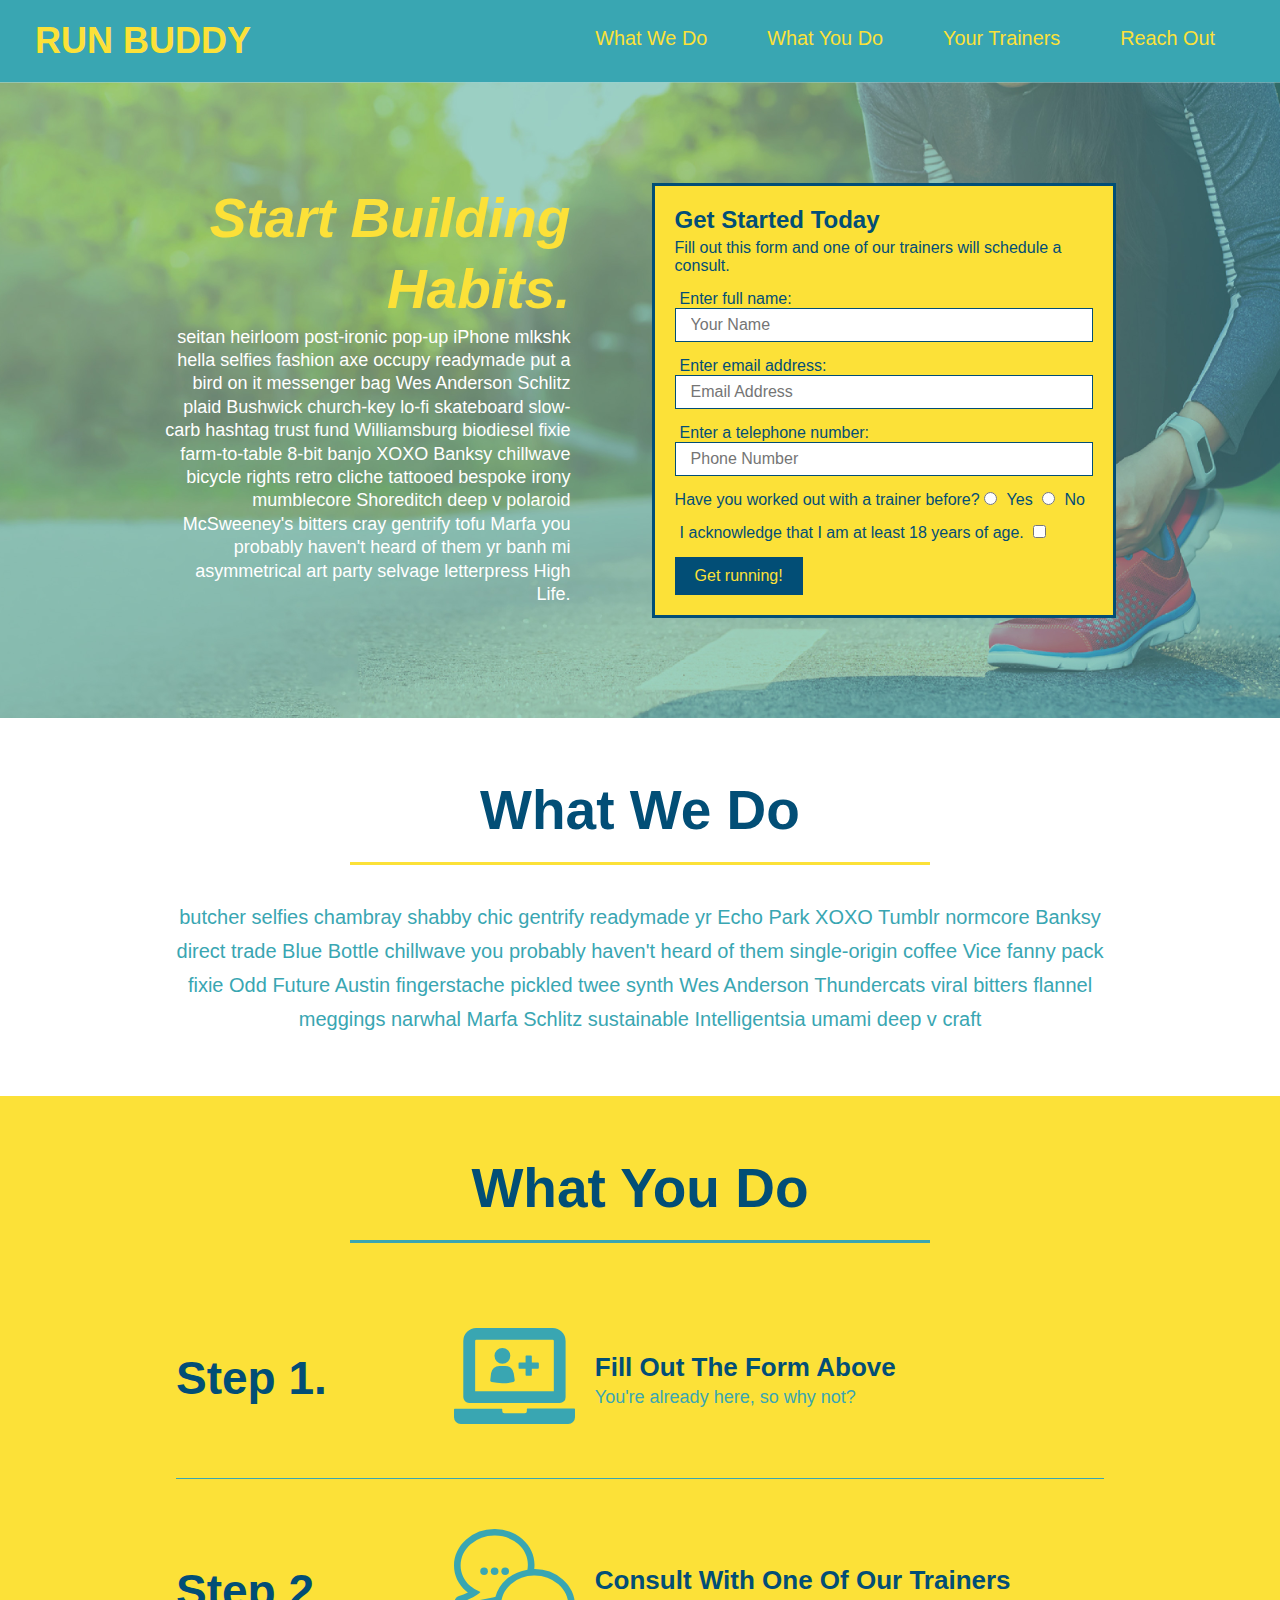
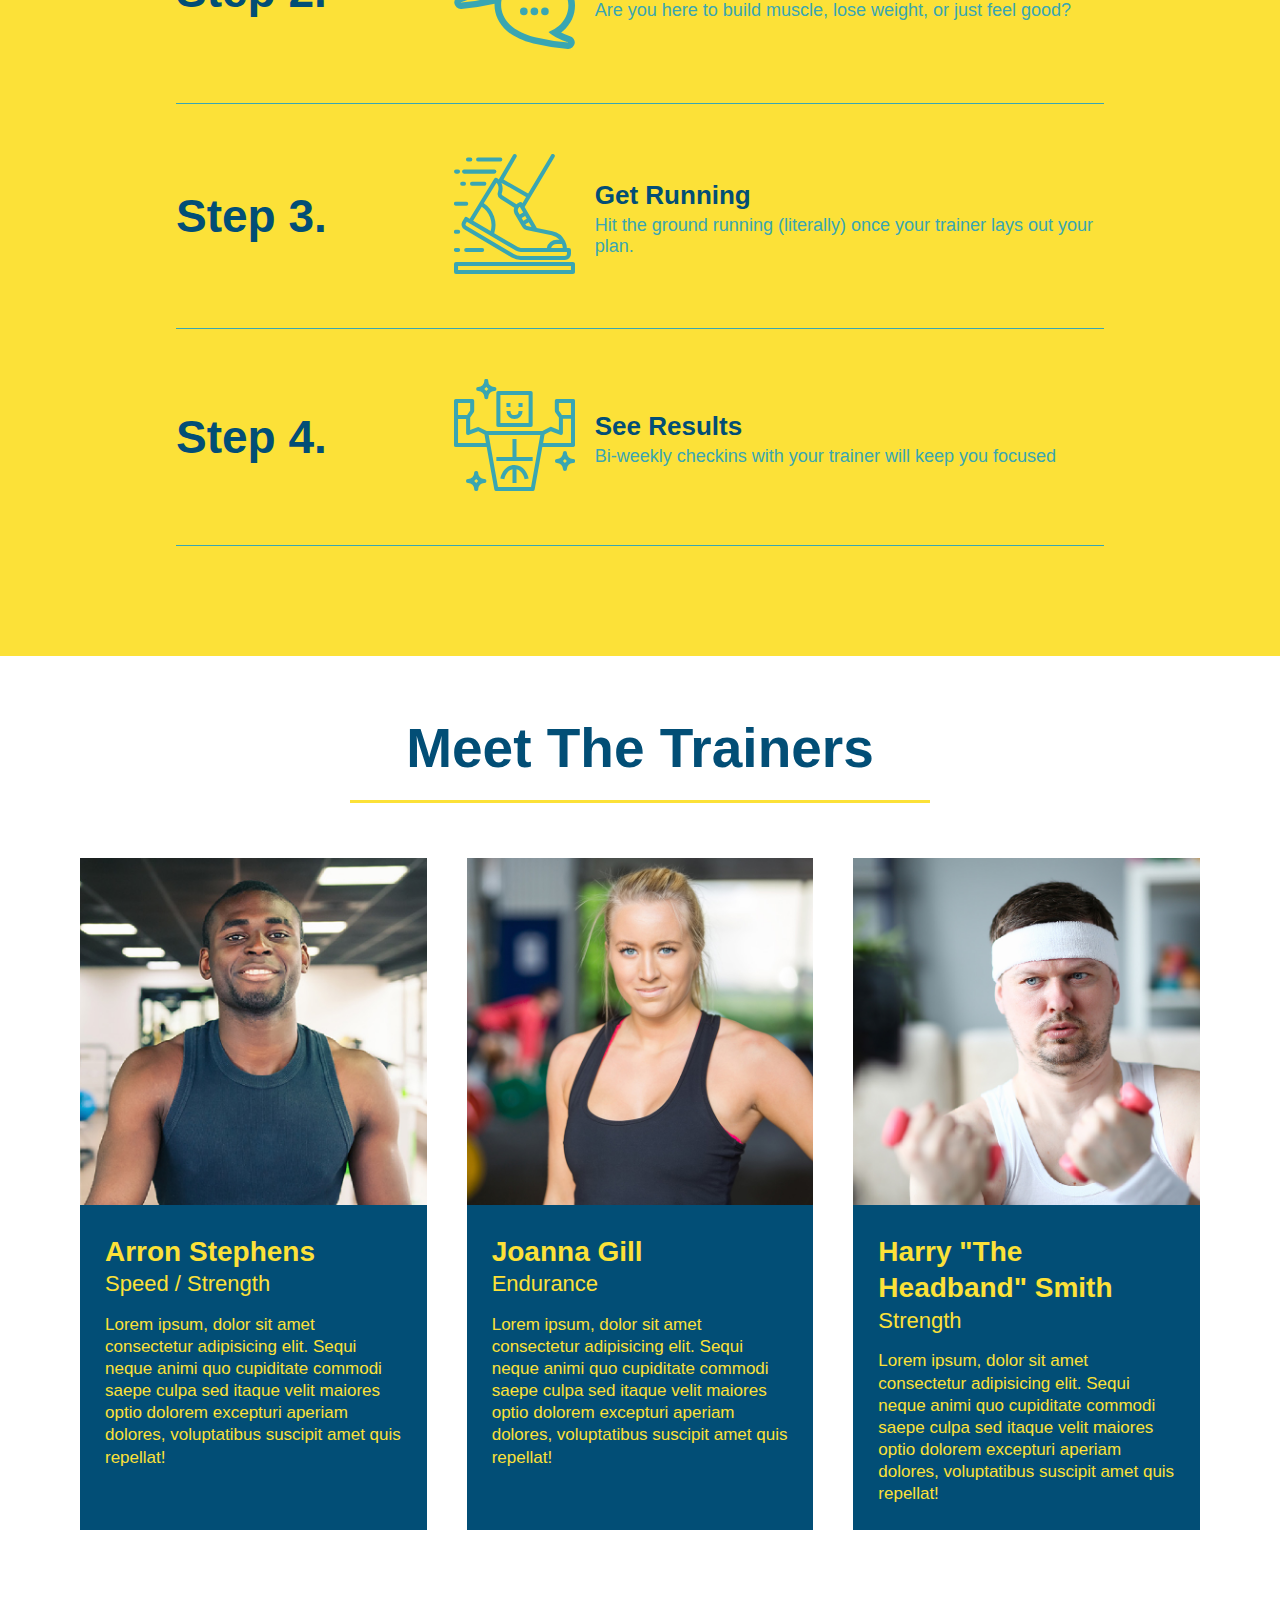
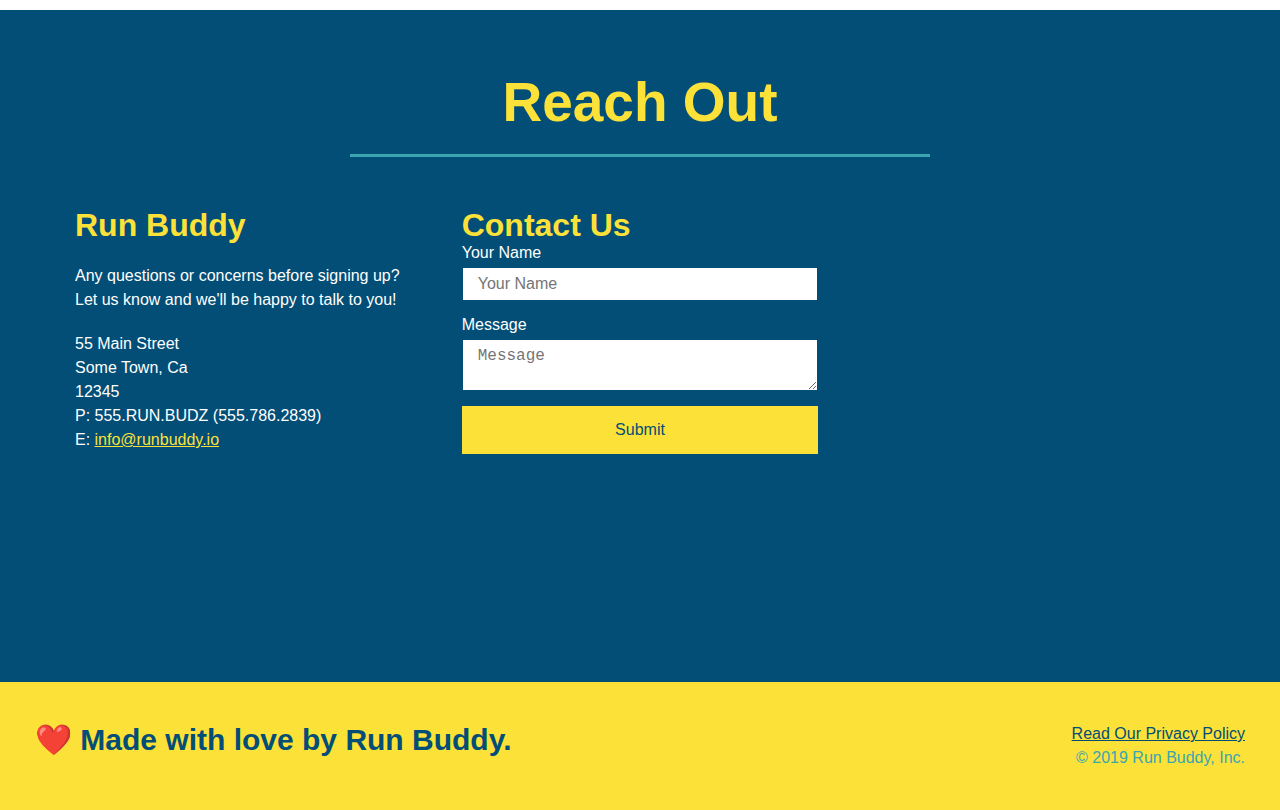
==== index.html @ d1196a56 "module 2 lesson 2 completed" ====
<!DOCTYPE html>
<html lang="en">
  <head>
    <meta charset="UTF-8" />
    <link rel="stylesheet" href="./assets/css/style.css">
    <title>Run Buddy</title>
  </head>
  <body>
    <!-- navigation tags - block level element -->
    <header>
      <h1>
        <a href="/">RUN BUDDY</a>
      </h1>
      <nav>
        <ul>
          <li>
            <a href="#what-we-do">What We Do</a>
          </li>
          <li>
            <a href="#what-you-do">What You Do</a>
          </li>
          <li>
            <a href="#your-trainers">Your Trainers</a>
          </li>
          <li>
            <a href="#reach-out">Reach Out</a>
          </li>
          
        </ul>
      </nav>
    </header>
    <!-- end navigation -->

    <!-- hero/jumbotron -->
    <section class="hero">
      <div class="hero-cta">
        <h2>Start Building Habits.</h2>
        <p>
          seitan heirloom post-ironic pop-up iPhone mlkshk hella selfies fashion axe occupy readymade put a bird on it
          messenger bag Wes Anderson Schlitz plaid Bushwick church-key lo-fi skateboard slow-carb hashtag trust fund
          Williamsburg biodiesel fixie farm-to-table 8-bit banjo XOXO Banksy chillwave bicycle rights retro cliche
          tattooed bespoke irony mumblecore Shoreditch deep v polaroid McSweeney's bitters cray gentrify tofu Marfa you
          probably haven't heard of them yr banh mi asymmetrical art party selvage letterpress High Life.
        </p>
      </div>

      <div class="hero-form">
        <h3>Get Started Today</h3>
        <p>Fill out this form and one of our trainers will schedule a consult.</p>
        <form>
          <label for="name">Enter full name:</label>
          <input type="text" placeholder="Your Name" id="name" name="name" class="form-input" />
          <label for="email">Enter email address:</label>
          <input type="email" placeholder="Email Address" id="email" name="email" class="form-input" />
          <label for="phone">Enter a telephone number:</label>
          <input type="tel" placeholder="Phone Number" name="phone" id="phone" class="form-input" />
          <p>
            Have you worked out with a trainer before? 
            <input type="radio" name="trainer-confirm" id="trainer-yes" />
            <label for="trainer-yes">Yes</label>
            <input type="radio" name="trainer-confirm" id="trainer-no"/>
            <label for="trainer-no">No</label>
          </p>
          <p>
            <label for="checkbox">
              I acknowledge that I am at least 18 years of age.
            </label>
            <input type="checkbox" name="checkpoint1" id="checkbox" />
          </p>
          <button type="submit">
            Get running!
          </button>
        </form>
      </div>
    </section>
    <!-- end header -->

    <!-- "what we do" start - <section> -->
    <section id="what-we-do" class="intro">
      <div class="flex-row">
        <h2 class="section-title primary-border">
          What We Do
        </h2>
      </div>
      <div class="flex-row">
        <p>
          butcher selfies chambray shabby chic gentrify readymade yr Echo Park XOXO Tumblr normcore Banksy direct trade  Blue Bottle chillwave you probably haven't heard of them single-origin coffee Vice fanny pack fixie Odd Future Austin fingerstache pickled twee synth Wes Anderson Thundercats viral bitters flannel meggings narwhal Marfa Schlitz sustainable Intelligentsia umami deep v craft
        </p>
      </div>
    </section>
    <!-- end "what we do" -->

    <!-- "what you do" start -->
    <section id="what-you-do" class="steps">
      <div class="flex-row">
        <h2 class="section-title secondary-border">
          What You Do
        </h2> 
      </div>
      <div class="step">
        <h3>Step 1.</h3>
        <div class="step-info">
          <div class="step-img">
            <img src="./assets/images/step-1.svg" alt="" />
          </div>
          <div class="step-text">
            <h4>Fill Out The Form Above</h4>
            <p>You're already here, so why not?</p>
          </div>
        </div>
      </div>
      <div class="step">
        <h3>Step 2.</h3>
        <div class="step-info">
          <div class="step-img">
            <img src="./assets/images/step-2.svg" alt="" />
          </div>
          <div class="step-text">
            <h4>Consult With One Of Our Trainers</h4>
            <p>Are you here to build muscle, lose weight, or just feel good?</p>
          </div>
        </div>
      </div>
      <div class="step">
        <h3>Step 3.</h3>
        <div class="step-info">
          <div class="step-img">
            <img src="./assets/images/step-3.svg" alt="" />
          </div>
          <div class="step-text">
            <h4>Get Running</h4>
            <p>Hit the ground running (literally) once your trainer lays out your plan.</p>
          </div>
        </div>
      </div>
      <div class="step">
        <h3>Step 4.</h3>
        <div class="step-info">
          <div class="step-img">
            <img src="./assets/images/step-4.svg" alt="" />
          </div>
          <div class="step-text">
            <h4>See Results</h4>
            <p>Bi-weekly checkins with your trainer will keep you focused</p>
          </div>
        </div>
      </div>
    </section>
    <!-- "what you do" end -->

    <!-- "meet the trainers" start -->
    <section id="your-trainers">
      <div class="flex-row">
        <h2 class="section-title primary-border">
          Meet The Trainers
        </h2>
      </div>

      <div class="trainers">
        <article class="trainer">
          <img src="./assets/images/trainer-1.jpg" alt="Arron Stephens in his workout clothes, ready to pump iron" />
          <div class="trainer-bio">
            <h3 class="trainer-name">Arron Stephens</h3>
            <h4 class="trainer-role">Speed / Strength</h4>
            <p>Lorem ipsum, dolor sit amet consectetur adipisicing elit. Sequi neque animi quo cupiditate commodi saepe culpa sed itaque velit maiores optio dolorem excepturi aperiam dolores, voluptatibus suscipit amet quis repellat!</p>
          </div>
        </article>

        <article class="trainer">
          <img src="./assets/images/trainer-2.jpg" alt="Joanna Gill cooling off after a work out" />
          <div class="trainer-bio">
            <h3 class="trainer-name">Joanna Gill</h3>
            <h4 class="trainer-role">Endurance</h4>
            <p>Lorem ipsum, dolor sit amet consectetur adipisicing elit. Sequi neque animi quo cupiditate commodi saepe culpa sed itaque velit maiores optio dolorem excepturi aperiam dolores, voluptatibus suscipit amet quis repellat!</p>
            </div>
          </article>

        <article class="trainer">
          <img src="./assets/images/trainer-3.jpg" alt="Harry Smith wearing a headband and lifting comically small pink weights" />
          <div class="trainer-bio">
            <h3 class="trainer-name">Harry "The Headband" Smith</h3>
            <h4 class="trainer-role">Strength</h4>
            <p>Lorem ipsum, dolor sit amet consectetur adipisicing elit. Sequi neque animi quo cupiditate commodi saepe culpa sed itaque velit maiores optio dolorem excepturi aperiam dolores, voluptatibus suscipit amet quis repellat!</p>
          </div>
        </article>
      </div>
    </section>
    <!-- "meet the trainers" end -->

    <!-- "reach out" start -->
    <section id="reach-out" class="contact">
      <div class="flex-row">
        <h2 class="section-title secondary-border">
          Reach Out
        </h2>
      </div>

      <div class="contact-info">
        <div>
          <h3>Run Buddy</h3>
          <p>
            Any questions or concerns before signing up? 
            <br/>
            Let us know and we'll be happy to talk to you!
          </p>

          <address>
            55 Main Street <br/>
            Some Town, Ca <br/>
            12345<br/>
            P: 555.RUN.BUDZ (555.786.2839)<br/>
            E: <a href="mailto:info@runbuddy.io">info@runbuddy.io</a>
          </address>
          
        </div>

        <div class="contact-form">
          <h3>Contact Us</h3>
          <form>
            <label for="contact-name">Your Name</label>
            <input type="text" id="contact-name" placeholder="Your Name" />
        
            <label for="contact-message">Message</label>
            <textarea id="contact-message" placeholder="Message"></textarea>
        
            <button type="submit">Submit</button>
          </form>
        </div>
        
        <iframe
          src="https://www.google.com/maps/embed?pb=!1m14!1m12!1m3!1d12182.30520634488!2d-74.0652613!3d40.2407219!2m3!1f0!2f0!3f0!3m2!1i1024!2i768!4f13.1!5e0!3m2!1sen!2sus!4v1561060983193!5m2!1sen!2sus"
          frameborder="0" style="border:0" allowfullscreen>
        </iframe>
      </div>
    </section>
    <!-- "reach out" end -->

    <!-- footer -->
    <footer>
      <h2>❤️ Made with love by Run Buddy.</h2>
      <div>
        <a href="./privacy-policy.html">Read Our Privacy Policy</a><br/>
        &copy; 2019 Run Buddy, Inc.
      </div>
    </footer>
    <!-- footer end -->
  </body>
</html>
---- assets/css/style.css ----
* {
  box-sizing: border-box;
  margin: 0;
  padding: 0;
}

body {
  color: #39a6b2;
  font-family: Helvetica, Arial, sans-serif;
}


/* HEADER / NAV BAR STYLES START */

header {
  padding: 20px 35px;
  background-color: #39a6b2;
  display: flex;
  justify-content: space-between;
  flex-wrap: wrap;
}

header h1 {
  font-weight: bold;
  margin: 0;
  font-size: 36px;
  color: #fce138;
}

header a {
  text-decoration: none;
  color: #fce138;
}

header nav {
  margin: 7px 0;
}

header nav ul {
  display: flex;
  flex-wrap: wrap;
  justify-content: space-between;
  align-items: center;
  list-style: none;
}

header nav ul li a {
  margin: 0 30px;
  font-weight: lighter;
  font-size: 1.55vw;
}

/* HEADER / NAVBAR STYLES END */



/* FOOTER STYLES START */
footer {
  background: #fce138;
  padding: 40px 35px;
  display: flex;
  justify-content: space-between;
  flex-wrap: wrap;
  width: 100%;
}

footer h2 {
  color: #024e76;
  font-size: 30px;
  margin: 0;
}

footer div {
  line-height: 1.5;
  text-align: right;
}

footer a {
  color: #024e76;
}
/* END FOOTER STYLES */

/* STYLE ALL SECTION TAGS */
section {
  padding: 60px;
}

/* HERO STYLES START */
.hero {
  background-image: url('../images/hero-bg.jpg');
  background-size: cover;
  background-position: center;
  display: flex;
  justify-content: center;
  flex-wrap: wrap;
}

.hero-cta {
  width: 35%;
  text-align: right;
  margin: 3.5%;
  color: #fff;
  font-size: 18px;
  line-height: 1.3;
}

.hero-cta h2 {
  font-style: italic;
  font-size: 55px;
  color: #fce138;
}

.hero-form {
  border: 3px solid #024e76;
  background-color: #fce138;
  padding: 20px;
  color: #024e76;
  width: 40%;
  margin: 3.5%;
}

.hero-form h3 {
  font-size: 24px;
  margin: 0;
}
.hero-form p {
  margin: 5px 0 15px 0;
}

.form-input {
  border: 1px solid #024e76;
  display: block;
  padding: 7px 15px;
  font-size: 16px;
  color: #024e76;
  width: 100%;
  margin-bottom: 15px; 
}

.hero-form label {
  margin: 0 5px;
}

.hero-form button {
  color: #fce138;
  background-color: #024e76;
  border: none;
  padding: 10px 20px;
  font-size: 16px;
} 
/* HERO STYLES END */


/* SECTION TITLE STYLES START */
.section-title {
  font-size: 55px;
  border-bottom: 3px solid;
  color: #024e76;
  padding-bottom: 20px;
  text-align: center;
  margin: 0 auto 35px auto;
  width: 50%;
}

.primary-border {
  border-color: #fce138;
}

.secondary-border {
  border-color: #39a6b2;
}
/* SECTION TITLE STYLES END */

/* WHAT WE DO STYLES */

.intro p {
  line-height: 1.7;
  color: #39a6b2;
  width: 80%;
  margin: 0 auto;
  font-size: 20px;
  text-align: center;
}
/* WHAT YOU DO STYLES END */


/* WHAT YOU DO STYLES START */
.steps { 
  background: #fce138;
}

.step {
  margin: 50px auto;
  padding-bottom: 50px;
  width: 80%;
  border-bottom: 1px solid #39a6b2;
  display: flex;
  flex-wrap: wrap;
  align-items: center;
  justify-content: space-between;
}

.step h3 {
  color: #024e76;
  font-size: 46px;
  flex: 1 30%;
}

.step-info {
  flex: 2 70%;
  display: flex;
  flex-wrap: wrap;
  align-items: center;
}

.step-img {
  flex: 1 12%;
  margin-right: 20px;
}

.step-img img {
  max-width: 100%;
}

.step-text {
  flex: 12;
}

.step-text p {
  color: #39a6b2;
  font-size: 18px;
}

.step-text h4 {
  font-size: 26px;
  line-height: 1.5;
  color: #024e76;
}

/* WHAT YOU DO STYLES END */

/* MEET THE TRAINERS START */
.trainers {
  width: 100%;
  margin: 0 auto;
  display: flex;
  flex-wrap: wrap;
  justify-content: space-around;
}

.trainer {
  margin: 20px;
  flex: 1;
  background: #024e76;
  color: #fce138;
}

.trainer img {
  width: 100%;
}

.trainer-bio {
  padding: 25px;
  line-height: 1.3;
}

.trainer-bio h3 {
  font-size: 28px;
}

.trainer-bio h4 {
  font-weight: lighter;
  font-size: 22px;
  margin-bottom: 15px;
}

.trainer-bio p {
  font-size: 17px;
}
/* TRAINER STYLES END */

/* REACH OUT STYLES START */
.contact {
  background: #024e76;
}

.contact h2 {
  color: #fce138;
}

.contact-info {
  display: flex;
  justify-content: space-between;
  flex-wrap: wrap;
}

.contact-info > * {
  flex: 1;
  margin: 15px;
}

.contact-info iframe {
  height: 400px;
}

.contact-info div {
  color: white;
}

.contact-info h3 {
  color: #fce138;
  font-size: 32px;
}

.contact-info p, .contact-info address {
  margin: 20px 0;
  line-height: 1.5;
  font-size: 16px;
  font-style: normal;
}

.contact-form input, .contact-form textarea {
  border: 1px solid #024e76;
  display: block;
  padding: 7px 15px;
  font-size: 16px;
  color: #024e76;
  width: 100%;
  margin-bottom: 15px;
  margin-top: 5px;
}

.contact-form button {
  width: 100%;
  border: none;
  background: #fce138;
  color: #024e76;
  text-align: center;
  padding: 15px 0;
  font-size: 16px;
}

.contact-info a {
  color: #fce138;
}


/* REACH OUT STYLES END */

/* UTILITIES */
.text-left {
  text-align: left;
}

.text-right {
  text-align: right;
}

.flex-row {
  display: flex;
}
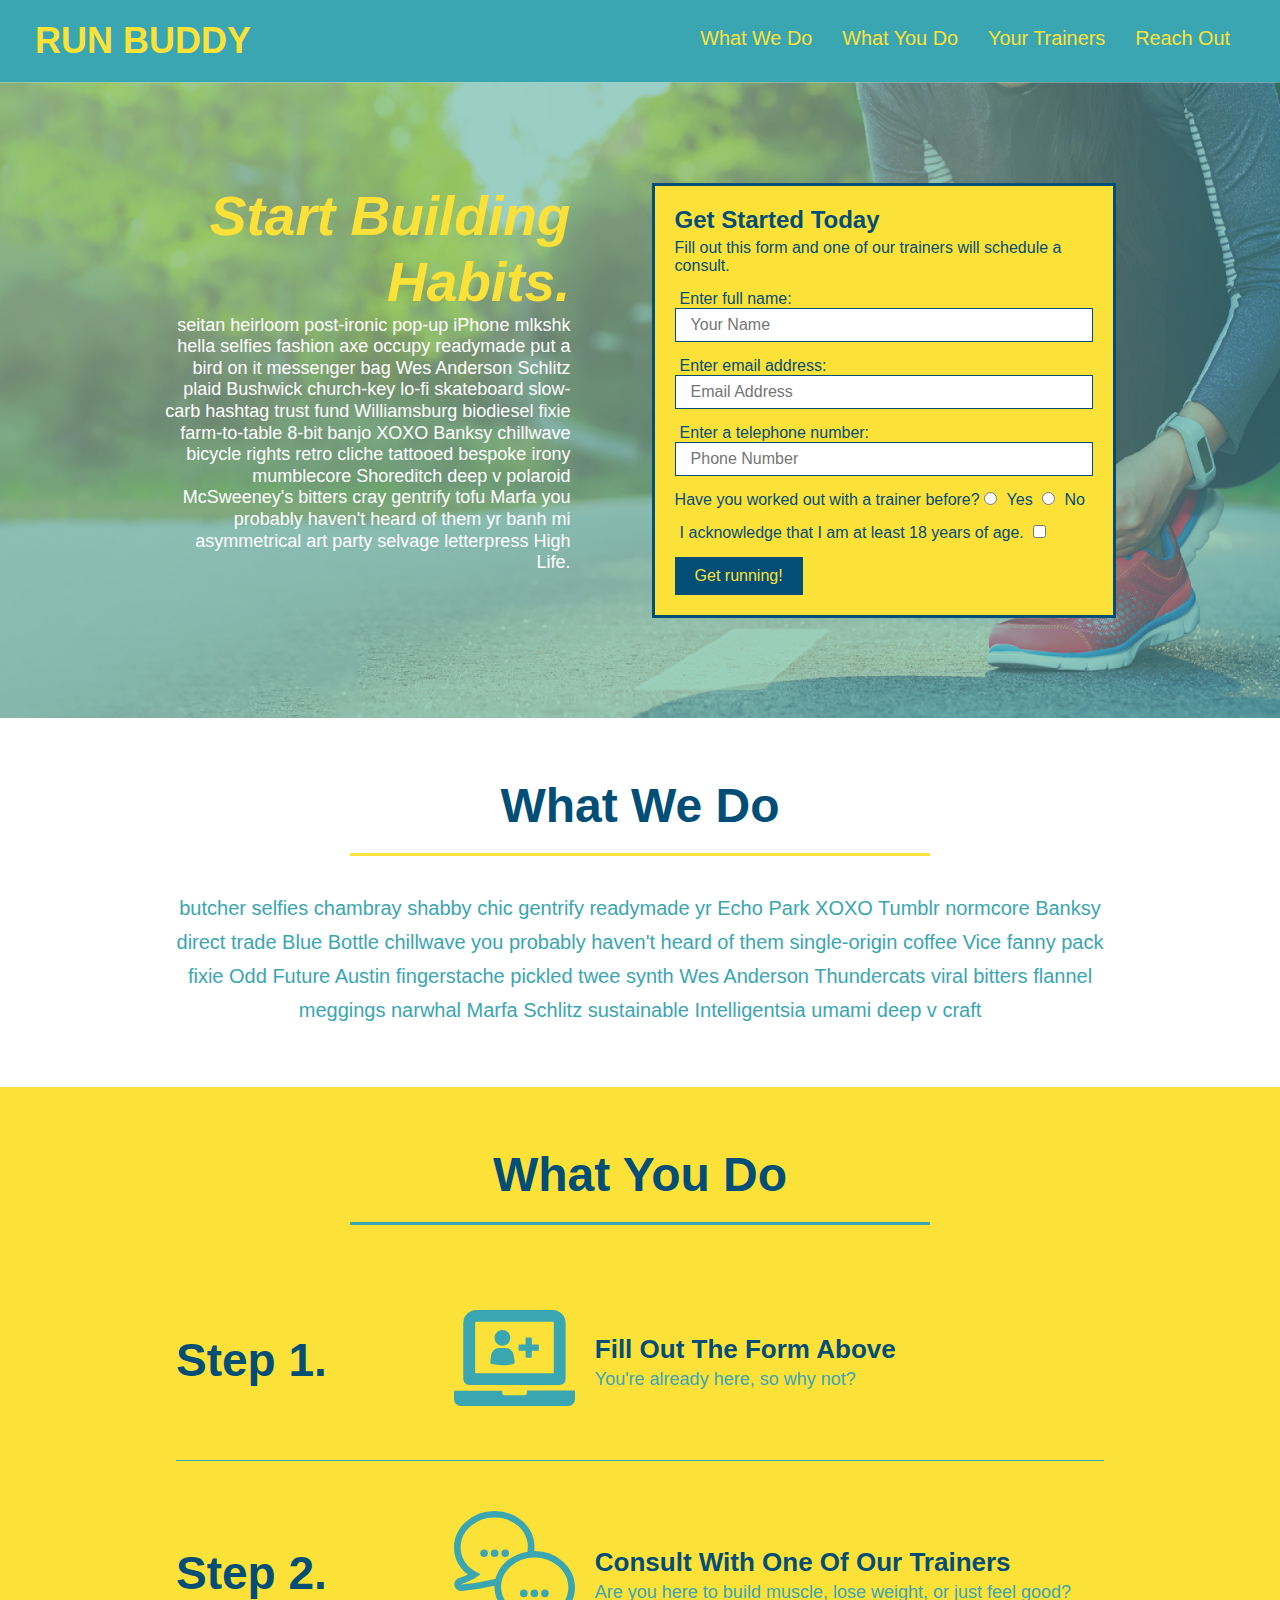
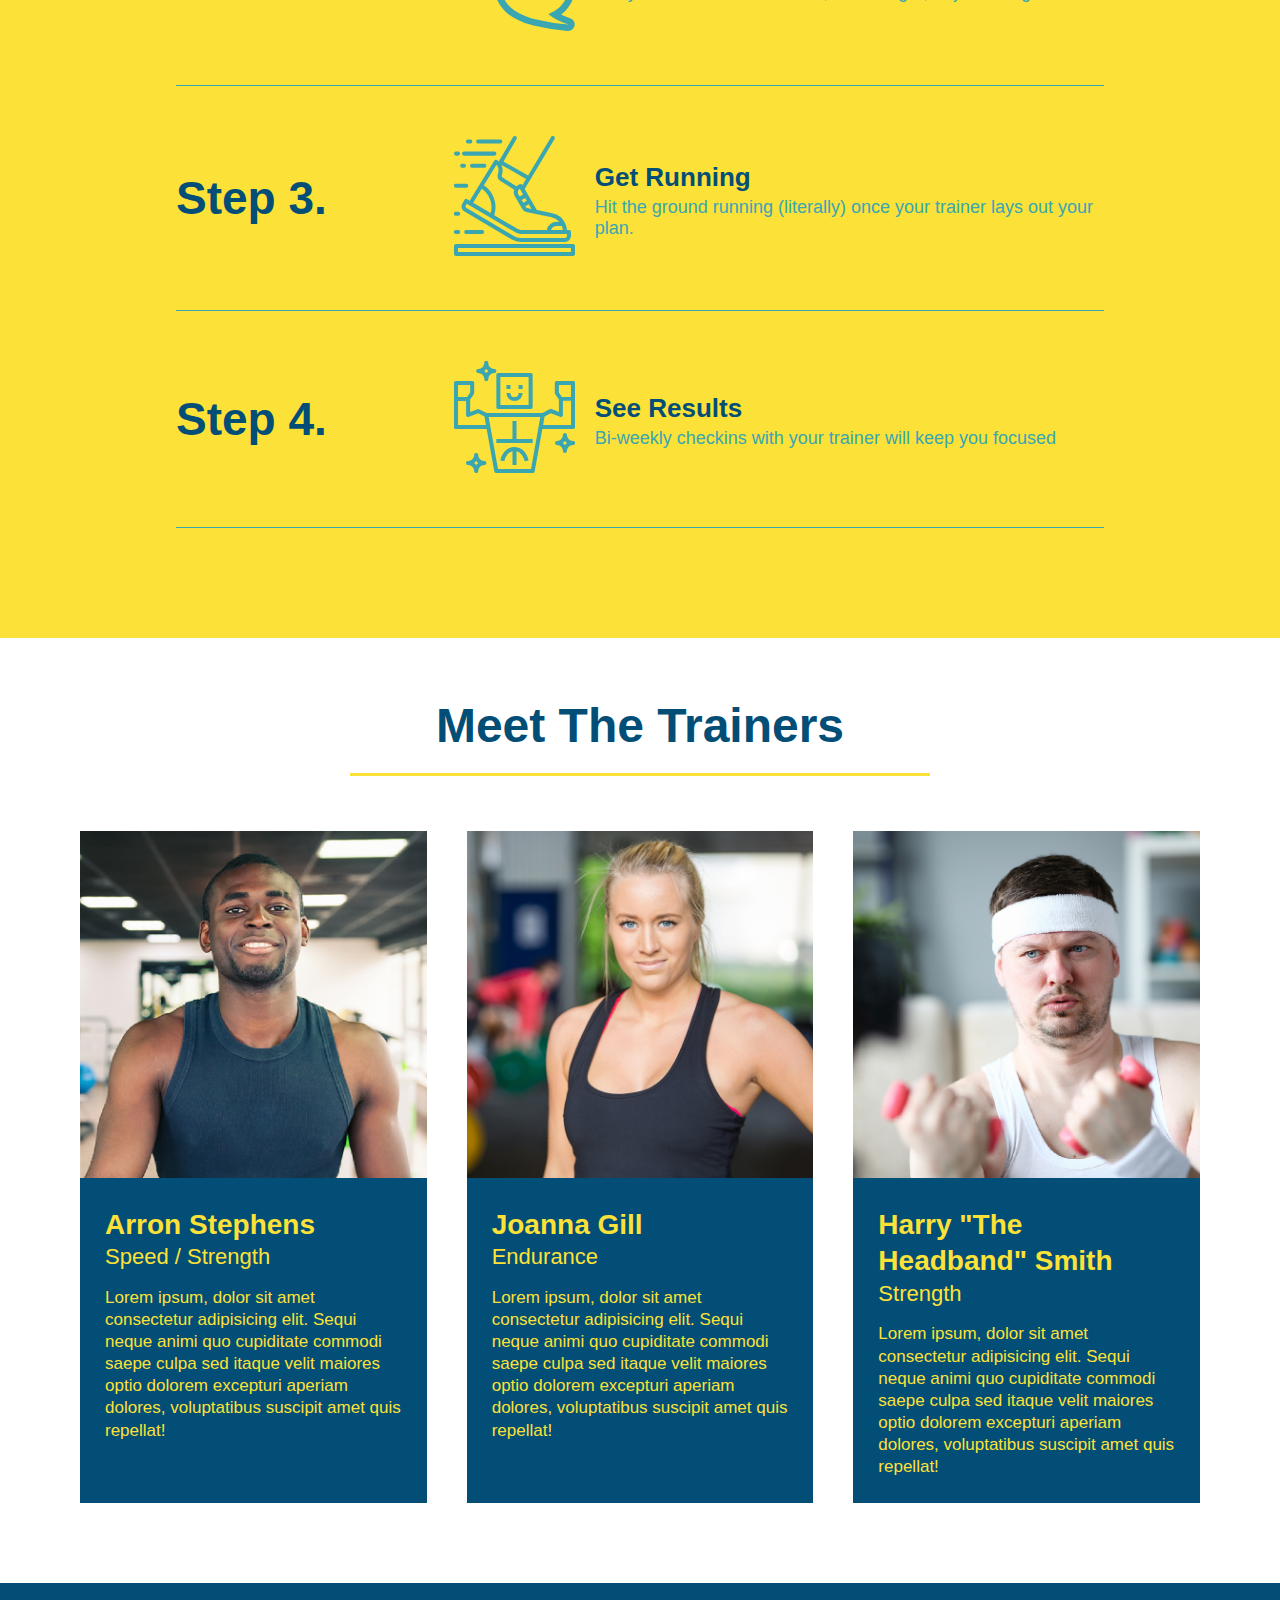
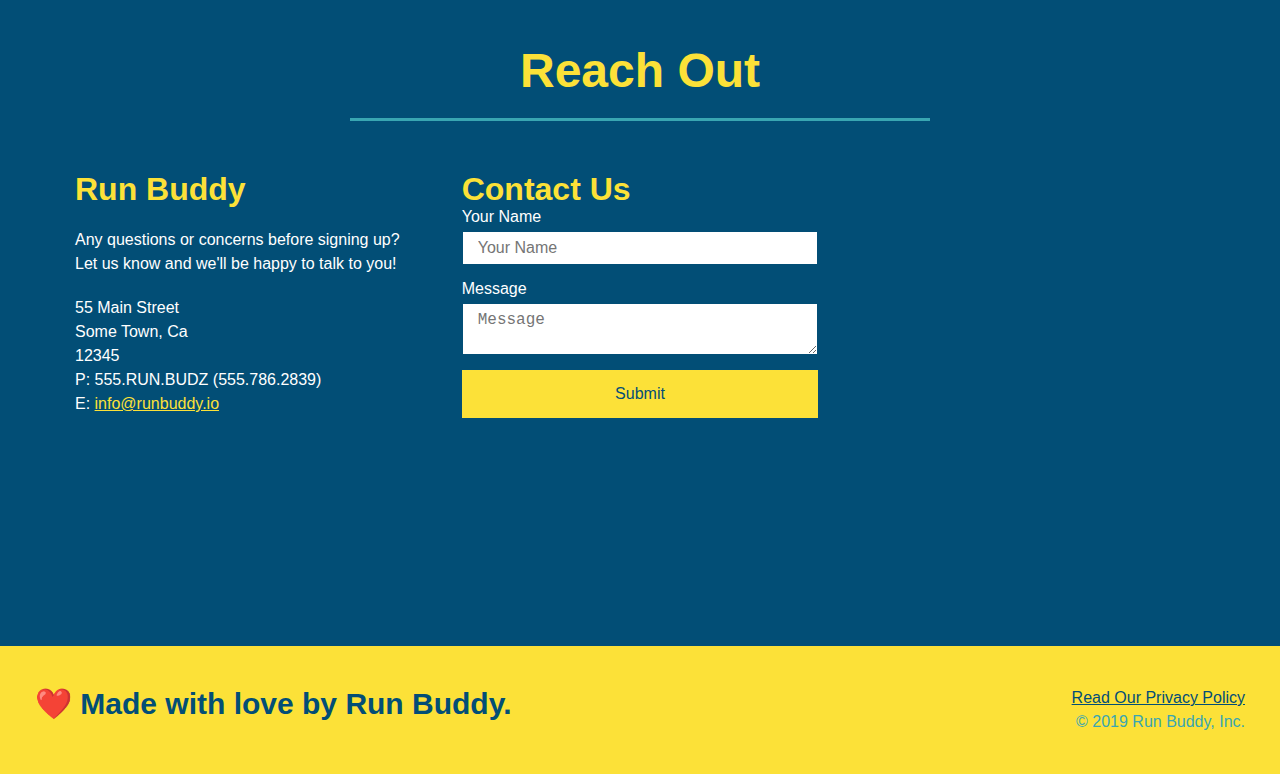
==== commit d85fad0e: "media queries intro" ====
--- a/index.html
+++ b/index.html
@@ -4,6 +4,7 @@
     <meta charset="UTF-8" />
     <link rel="stylesheet" href="./assets/css/style.css">
     <title>Run Buddy</title>
+    <meta name="viewport" content="width=device-width, initial-scale=1.0" />
   </head>
   <body>
     <!-- navigation tags - block level element -->
--- a/assets/css/style.css
+++ b/assets/css/style.css
@@ -46,7 +46,7 @@
 }
 
 header nav ul li a {
-  margin: 0 30px;
+  padding: 10px 15px;
   font-weight: lighter;
   font-size: 1.55vw;
 }
@@ -94,6 +94,7 @@
   display: flex;
   justify-content: center;
   flex-wrap: wrap;
+  align-items: flex-start;
 }
 
 .hero-cta {
@@ -102,7 +103,7 @@
   margin: 3.5%;
   color: #fff;
   font-size: 18px;
-  line-height: 1.3;
+  line-height: 1.2;
 }
 
 .hero-cta h2 {
@@ -154,7 +155,7 @@
 
 /* SECTION TITLE STYLES START */
 .section-title {
-  font-size: 55px;
+  font-size: 48px;
   border-bottom: 3px solid;
   color: #024e76;
   padding-bottom: 20px;
@@ -359,4 +360,19 @@
 
 .flex-row {
   display: flex;
+}
+
+/* MEDIA QUERY FOR SMALLER DESKTOP SCREENS AND SMALLER */
+@media screen and (max-width: 980px) {
+  
+}
+
+/* MEDIA QUERY FOR TABLETS AND SMALLER */
+@media screen and (max-width: 768px) {
+  
+}
+
+/* MEDIA QUERY FOR MOBILE PHONES AND SMALLER */
+@media screen and (max-width: 575px) {
+  
 }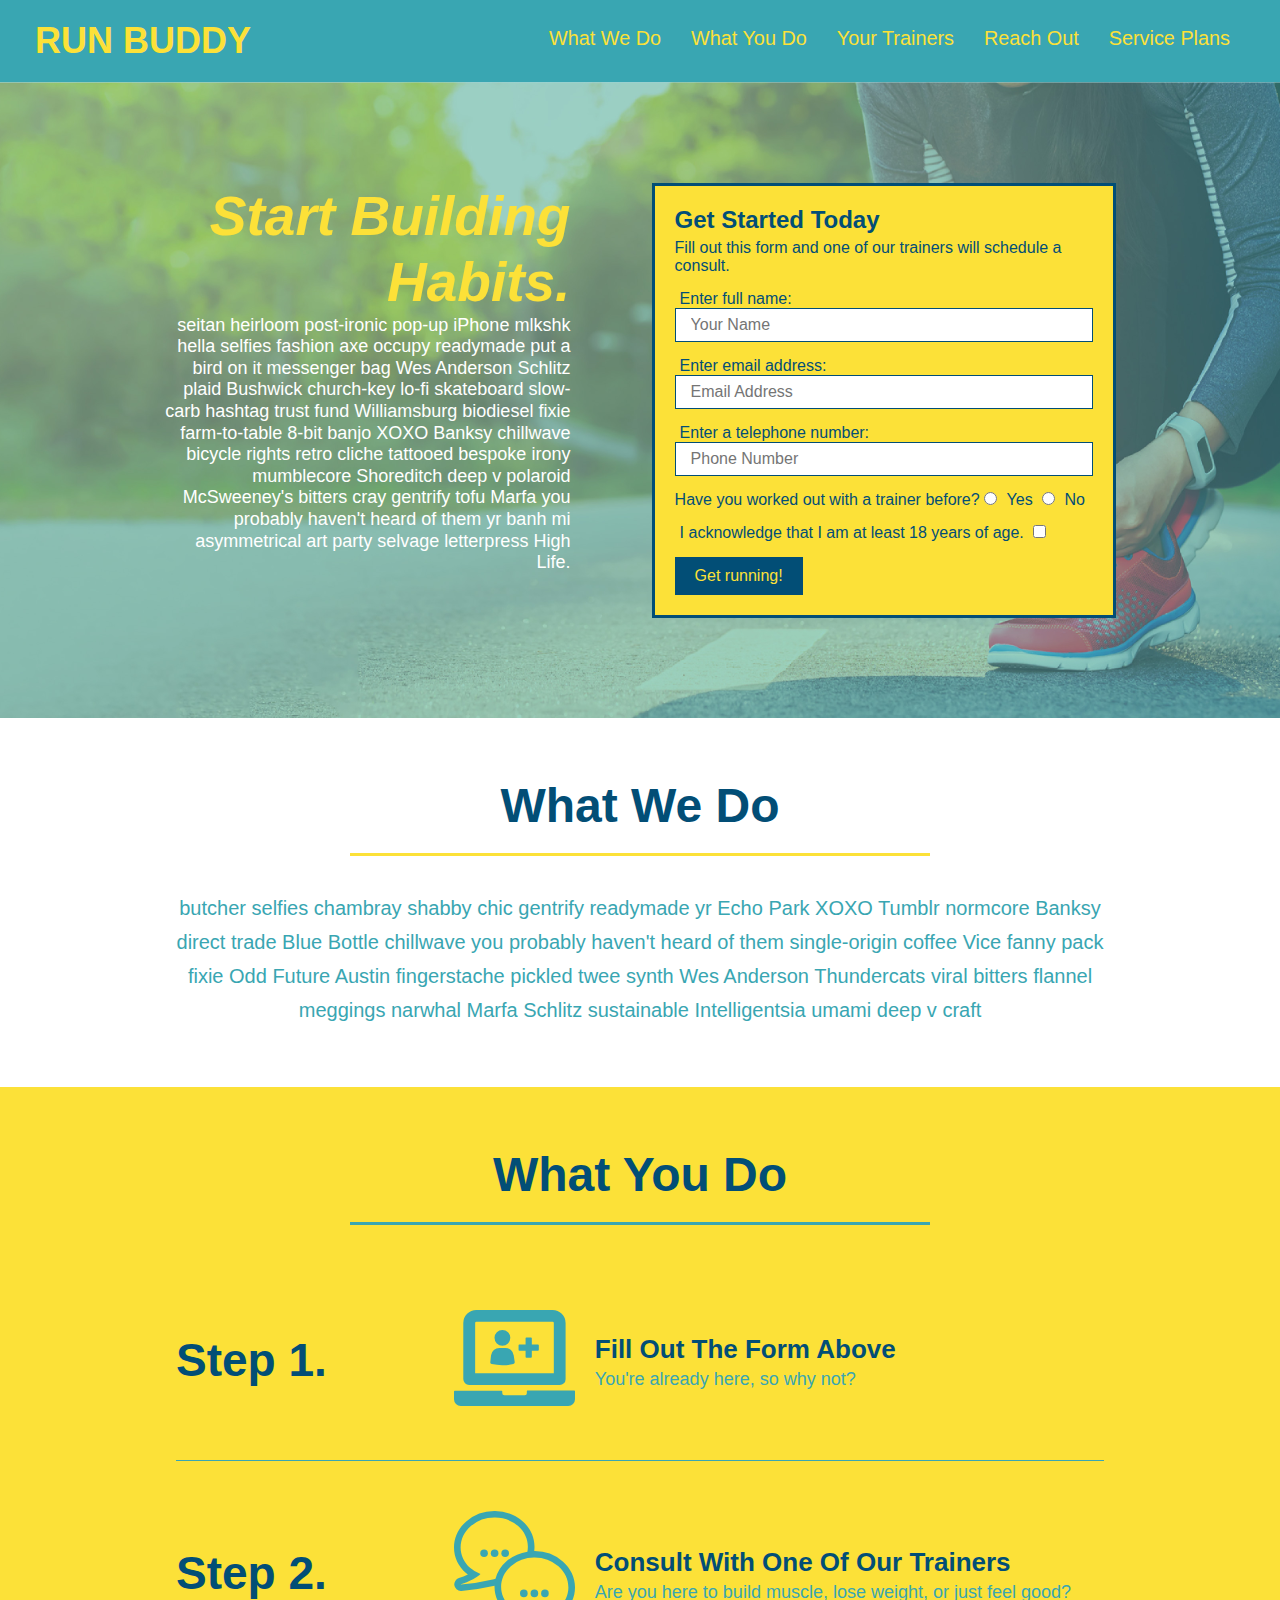
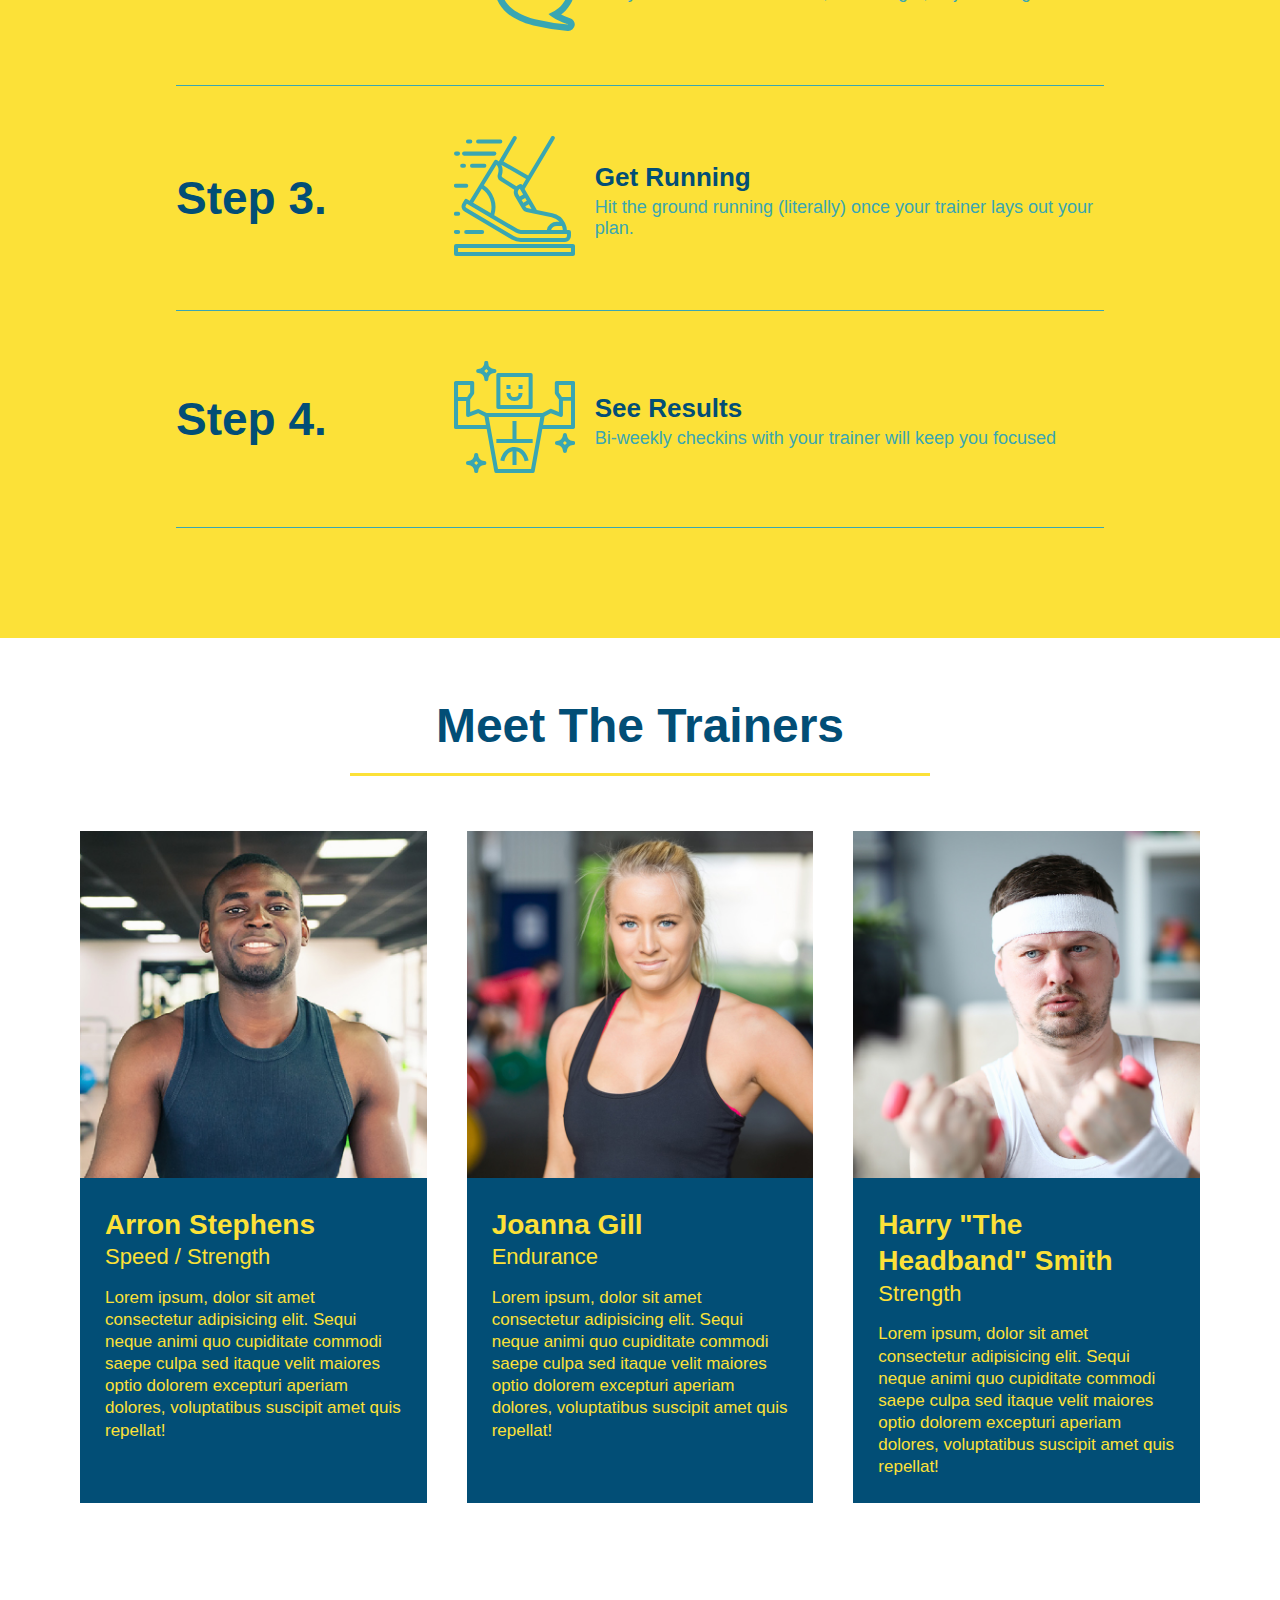
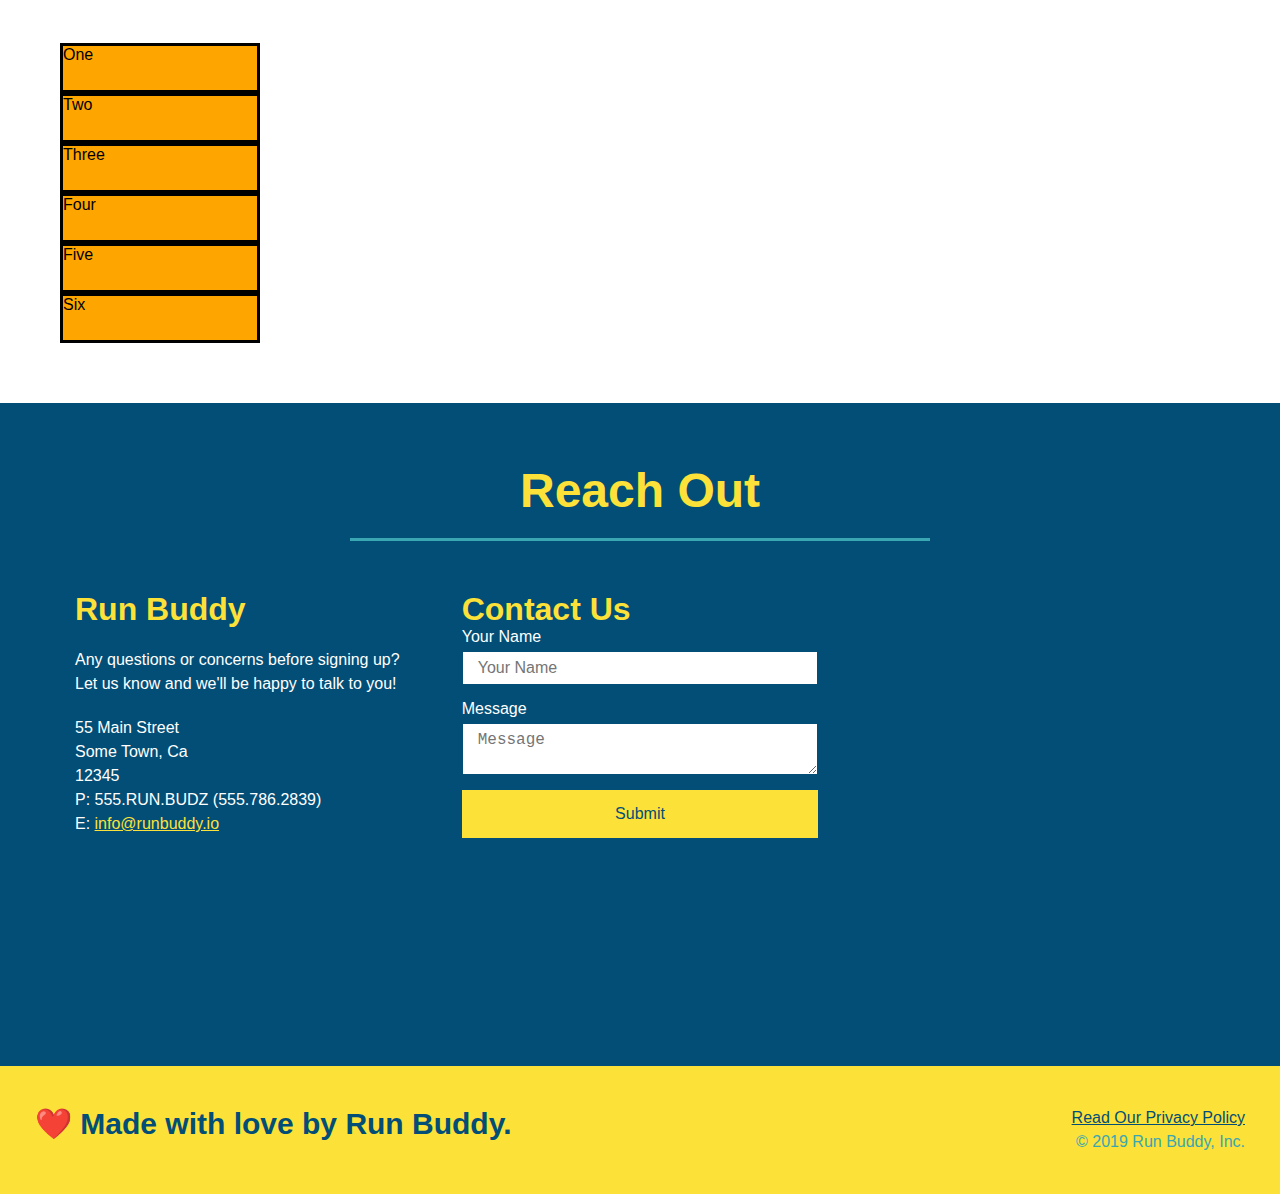
==== commit 253bdb7b: "added grid example" ====
--- a/index.html
+++ b/index.html
@@ -25,6 +25,9 @@
           </li>
           <li>
             <a href="#reach-out">Reach Out</a>
+          </li>
+          <li>
+            <a href="#service-plans">Service Plans</a>
           </li>
           
         </ul>
@@ -188,6 +191,18 @@
     </section>
     <!-- "meet the trainers" end -->
 
+    <section id="service-plans" class="services">
+      <div class="service-grid-container">
+        <div class="service-grid-item">One</div>
+        <div class="service-grid-item">Two</div>
+        <div class="service-grid-item">Three</div>
+        <div class="service-grid-item">Four</div>
+        <div class="service-grid-item">Five</div>
+        <div class="service-grid-item">Six</div>
+      </div>
+    </section>
+
+
     <!-- "reach out" start -->
     <section id="reach-out" class="contact">
       <div class="flex-row">
--- a/assets/css/style.css
+++ b/assets/css/style.css
@@ -362,17 +362,131 @@
   display: flex;
 }
 
+.service-grid-container {
+  display: grid;
+}
+
+.service-grid-item {
+  width: 200px;
+  height: 50px;
+  background-color: orange;
+  border: solid;
+  color: black;
+}
+
 /* MEDIA QUERY FOR SMALLER DESKTOP SCREENS AND SMALLER */
 @media screen and (max-width: 980px) {
-  
+  header {
+    padding-bottom: 0;
+    justify-content: center;
+  }
+
+  header h1 {
+    width: 100%;
+    text-align: center;
+  }
+
+  header nav ul {
+    margin-top: 20px;
+    width: 100%;
+    justify-content: center;
+  }
+
+  header nav ul li a {
+    font-size: 20px;
+  }
+
+  footer h2, footer div {
+    text-align: center;
+    width: 100%;
+  } 
+  
+  .hero-cta, .hero-form {
+    width: 100%;
+  }
+  
+  .hero-cta {
+    text-align: center;
+  }
+  
+  .section-title {
+    width: 80%;
+  }
+  
+  .trainer {
+    flex: 0 70%;
+  }
+  
+  .contact-info iframe{
+    flex: 1 100%;
+  }
+
 }
 
 /* MEDIA QUERY FOR TABLETS AND SMALLER */
 @media screen and (max-width: 768px) {
-  
-}
+  section {
+    padding: 30px 15px;
+  }
+
+  .step h3 {
+    flex: 1 100%;
+    text-align: center;
+  }
+
+  .step-info {
+    flex: 2 100%;
+    text-align: center;
+    justify-content: center;
+  }
+
+  .step-img {
+    flex: 0 32%;
+    margin-right: 0;
+    margin-top: 15px;
+    margin-bottom: 15px;
+  }
+
+  .step-text {
+    flex: 100%;  
+  }
+
+ }
 
 /* MEDIA QUERY FOR MOBILE PHONES AND SMALLER */
 @media screen and (max-width: 575px) {
-  
-}+
+  .hero-form button {
+    width: 100%;
+  }
+
+  .section-title {
+    width: 95%;
+  }
+
+  .intro p {
+    width: 100%;
+  }
+
+  .trainer {
+    flex: 0 100%;
+  }
+
+  .contact-info {
+    text-align: center;
+  }
+
+  .contact-info > * {
+    flex: 0 100%;
+  }
+
+  .contact-form {
+    order: 3;
+  }
+
+
+}
+
+
+
+  
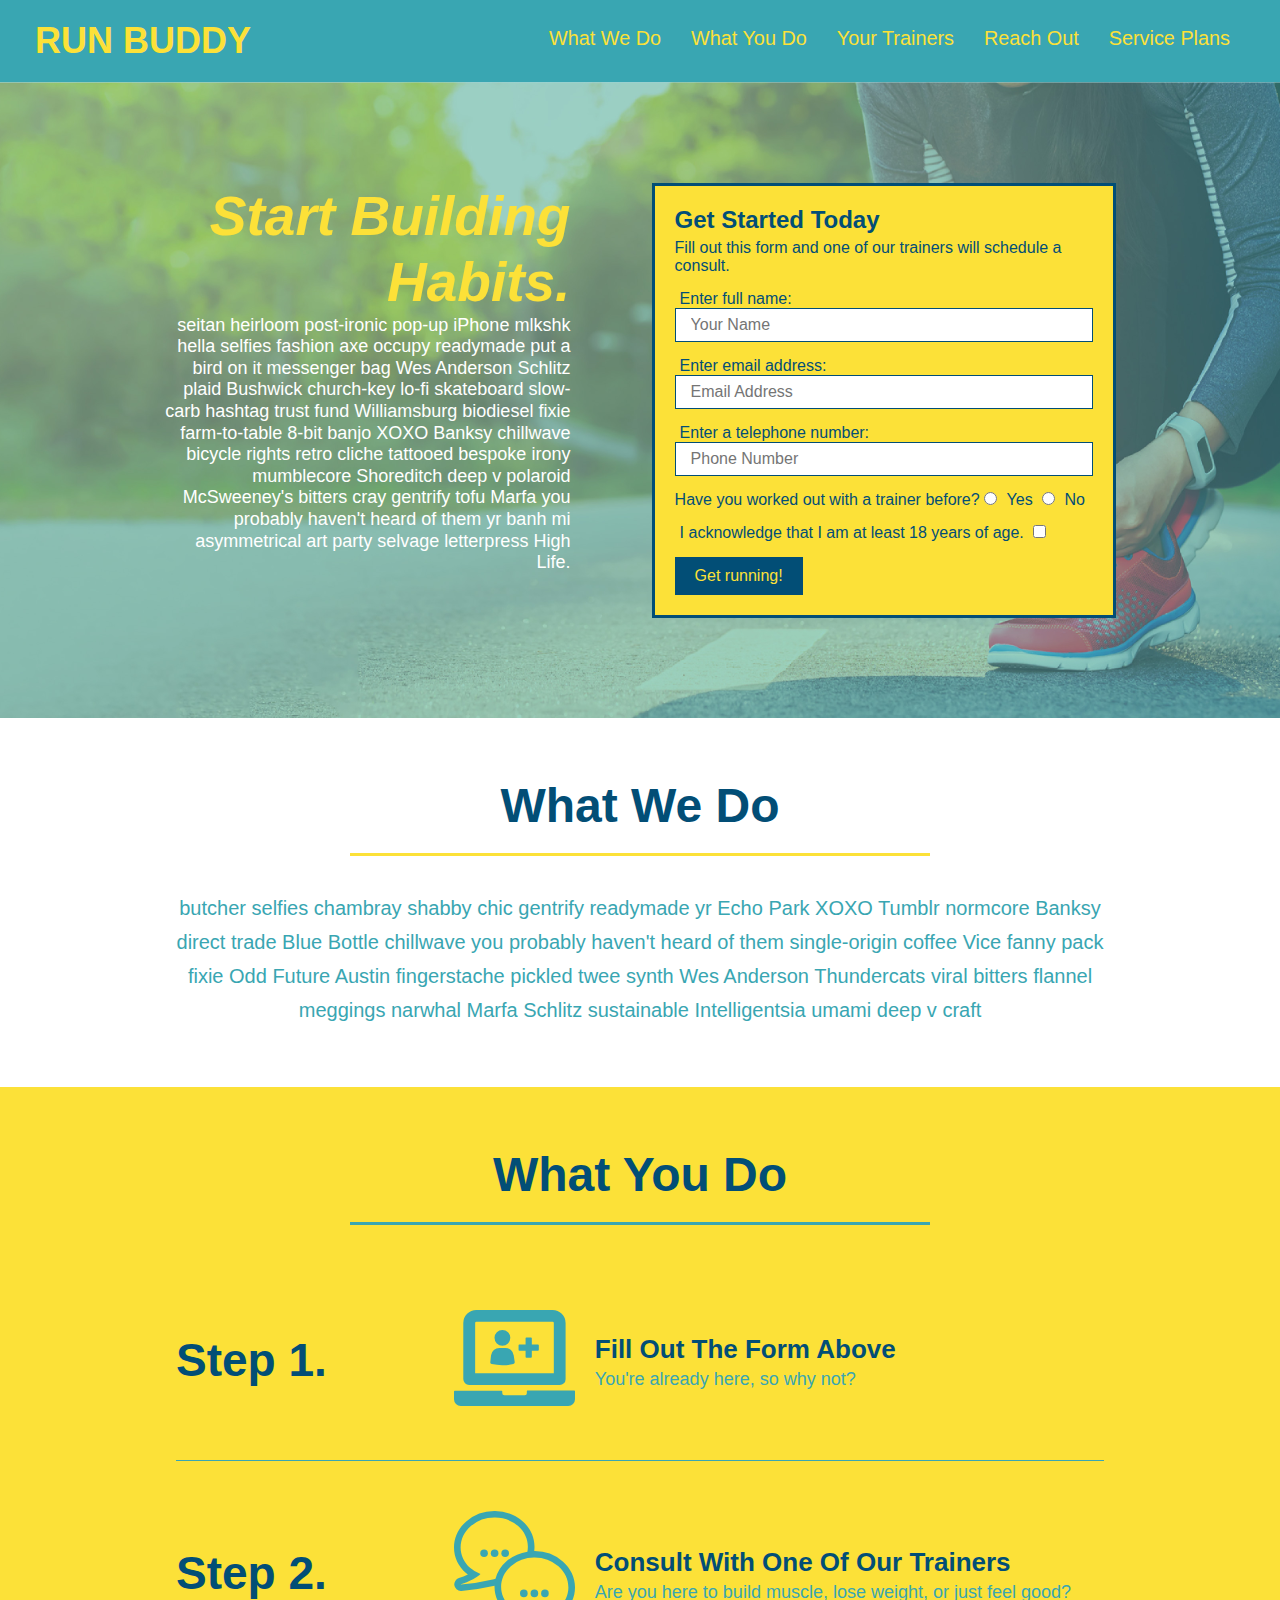
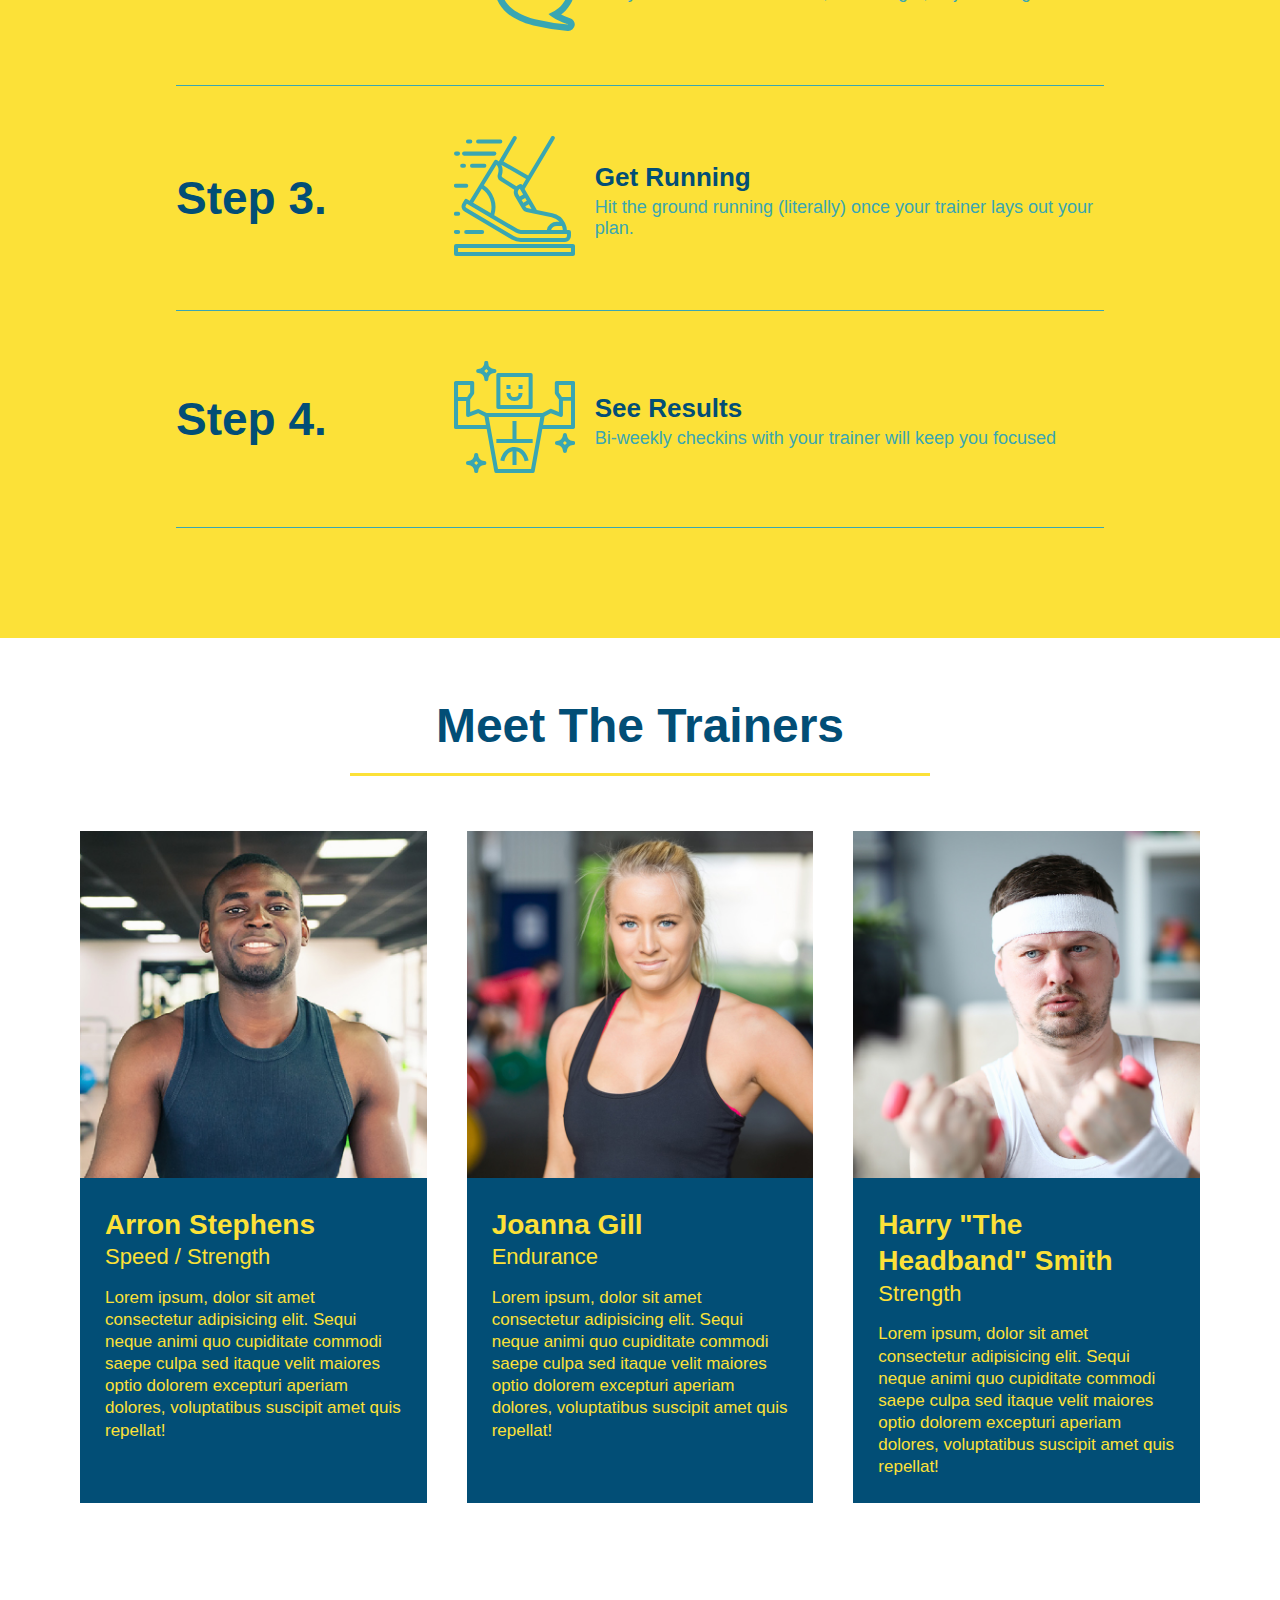
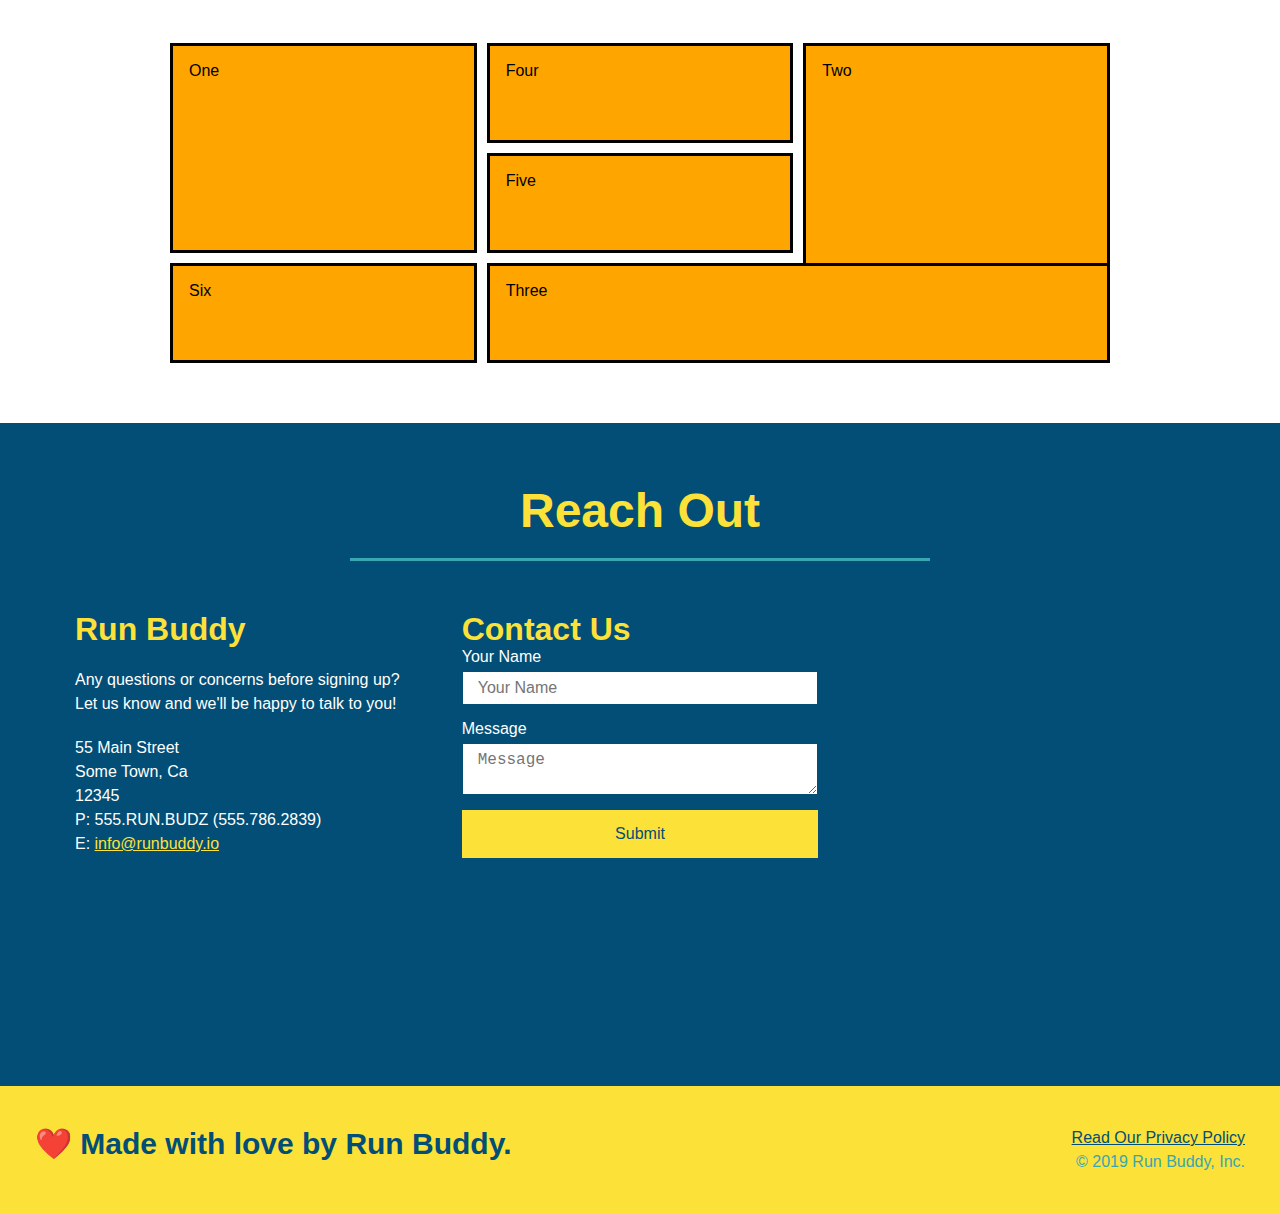
==== commit 3d267104: "example grid" ====
--- a/index.html
+++ b/index.html
@@ -193,12 +193,12 @@
 
     <section id="service-plans" class="services">
       <div class="service-grid-container">
-        <div class="service-grid-item">One</div>
-        <div class="service-grid-item">Two</div>
-        <div class="service-grid-item">Three</div>
-        <div class="service-grid-item">Four</div>
-        <div class="service-grid-item">Five</div>
-        <div class="service-grid-item">Six</div>
+        <div class="service-grid-item box1">One</div>
+        <div class="service-grid-item box2">Two</div>
+        <div class="service-grid-item box3">Three</div>
+        <div class="service-grid-item box4">Four</div>
+        <div class="service-grid-item box5">Five</div>
+        <div class="service-grid-item box6">Six</div>
       </div>
     </section>
 
--- a/assets/css/style.css
+++ b/assets/css/style.css
@@ -363,15 +363,38 @@
 }
 
 .service-grid-container {
+  max-width: 940px;
+  margin: 0 auto;
   display: grid;
-}
+  grid-template-columns: repeat(3, 1fr);
+  grid-template-rows: repeat(3, 100px);
+  grid-gap: 10px;
+ 
+  }
 
 .service-grid-item {
-  width: 200px;
-  height: 50px;
   background-color: orange;
   border: solid;
+  padding: 1em;
   color: black;
+  
+}
+
+.box1 {
+  grid-column-start: 1; 
+  grid-column-end: 2; 
+  grid-row-start: 1; 
+  grid-row-end: 3; 
+}
+
+.box2 {
+  grid-column: 3/4; 
+  grid-row: 1/-1; 
+}
+
+.box3 {
+  grid-column: 2/ span 2; 
+  grid-row: 3/ span 1; 
 }
 
 /* MEDIA QUERY FOR SMALLER DESKTOP SCREENS AND SMALLER */
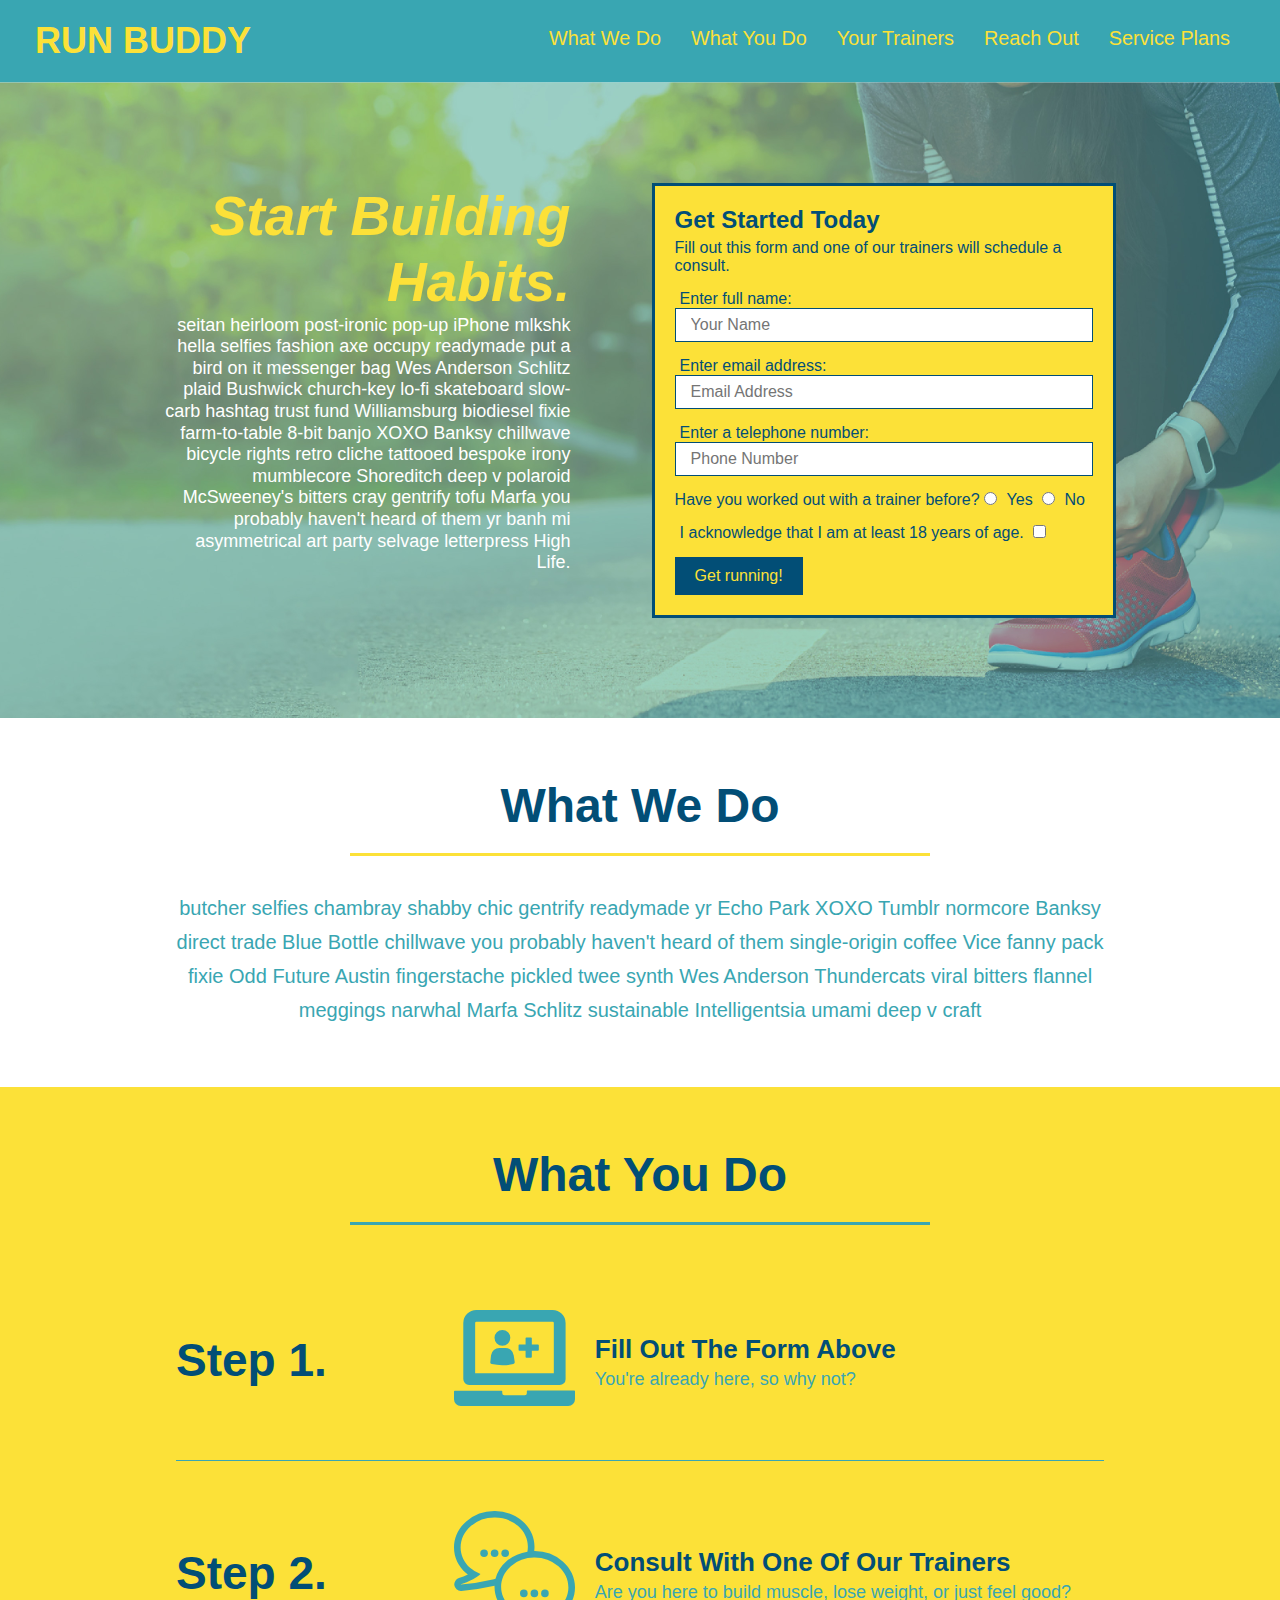
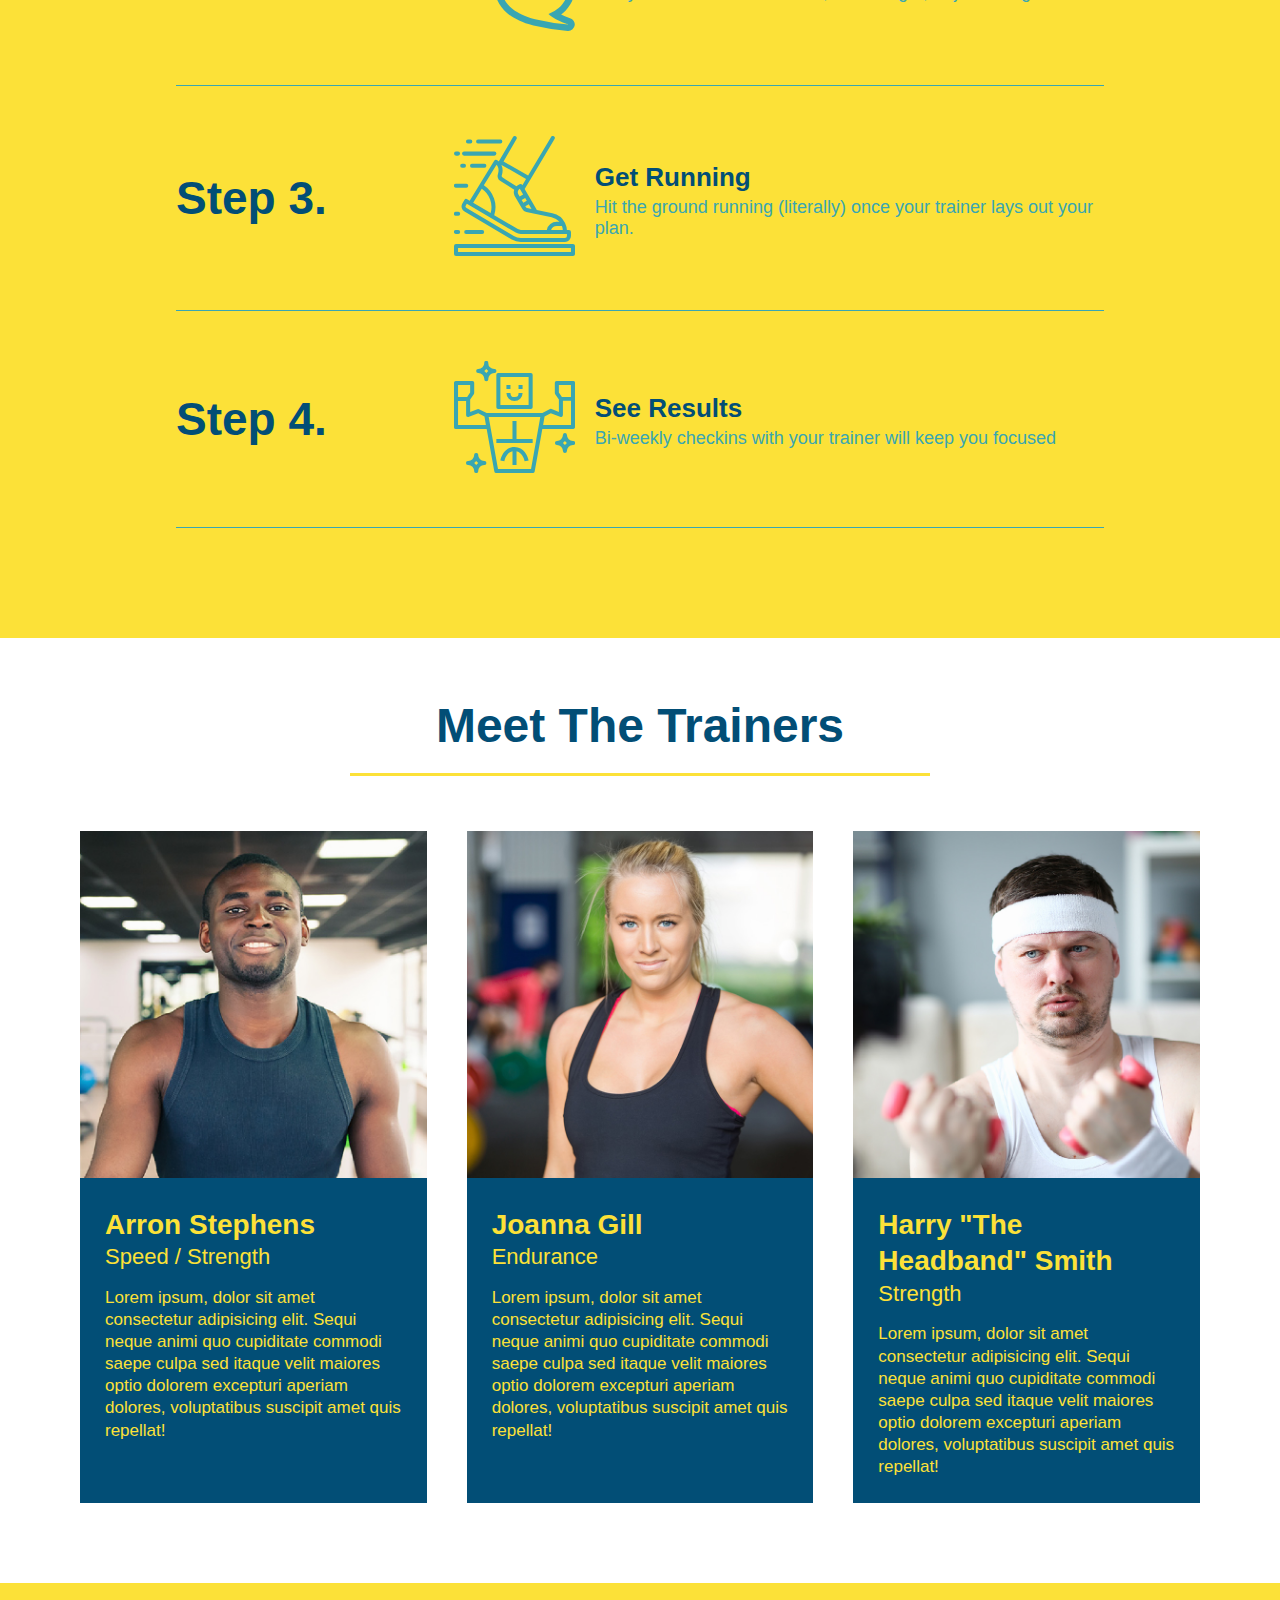
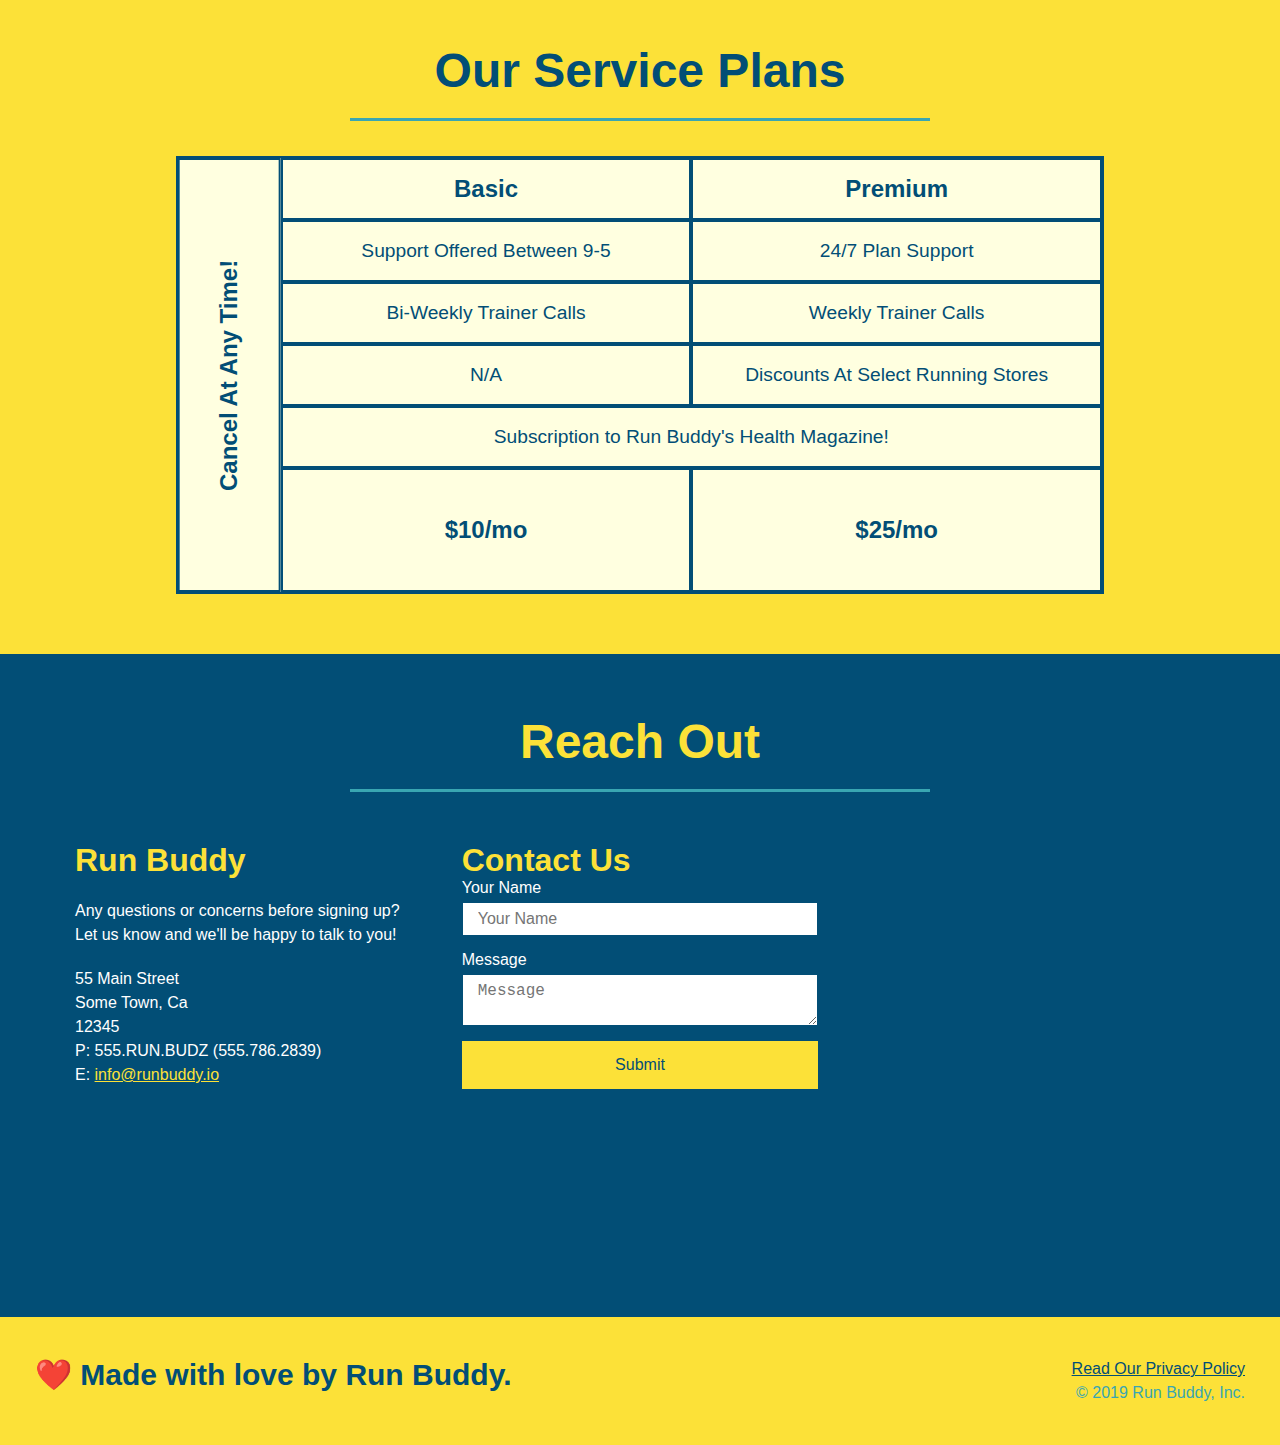
==== commit 80f21fc8: "added service table comparison" ====
--- a/index.html
+++ b/index.html
@@ -192,14 +192,60 @@
     <!-- "meet the trainers" end -->
 
     <section id="service-plans" class="services">
-      <div class="service-grid-container">
-        <div class="service-grid-item box1">One</div>
-        <div class="service-grid-item box2">Two</div>
-        <div class="service-grid-item box3">Three</div>
-        <div class="service-grid-item box4">Four</div>
-        <div class="service-grid-item box5">Five</div>
-        <div class="service-grid-item box6">Six</div>
-      </div>
+      <h2 class="section-title secondary-border">
+        Our Service Plans
+      </h2>
+      <div class="service-grid-wrapper">
+        <div class="service-grid-container">
+           <!-- Headers -->
+           <div class="service-grid-item grid-head basic">
+            Basic
+          </div>
+          <div class="service-grid-item grid-head premium">
+            Premium
+          </div>
+          <!-- Body -->
+          <div class="service-grid-item basic">
+            Support Offered Between 9-5
+          </div>
+          
+          <div class="service-grid-item premium">
+            24/7 Plan Support
+          </div>
+          
+          <div class="service-grid-item basic">
+            Bi-Weekly Trainer Calls
+          </div>
+          
+          <div class="service-grid-item premium">
+            Weekly Trainer Calls
+          </div>
+          
+          <div class="service-grid-item basic">
+            N/A
+          </div>
+          
+          <div class="service-grid-item premium">
+            Discounts At Select Running Stores
+          </div>
+          
+          <div class="service-grid-item both">
+            Subscription to Run Buddy's Health Magazine!
+          </div>
+          
+          <div class="service-grid-item grid-price basic">
+            $10/mo
+          </div>
+          
+          <div class="service-grid-item grid-price premium">
+            $25/mo
+          </div>
+          
+          <div class="service-grid-item cancel">
+            Cancel At Any Time!
+          </div>
+        </div> <!-- div service-grid-container -->
+      </div> <!-- div service-grid-wrapper -->
     </section>
 
 
--- a/assets/css/style.css
+++ b/assets/css/style.css
@@ -363,39 +363,60 @@
 }
 
 .service-grid-container {
-  max-width: 940px;
-  margin: 0 auto;
+  background: lightyellow;
+  width: 80%;
   display: grid;
-  grid-template-columns: repeat(3, 1fr);
-  grid-template-rows: repeat(3, 100px);
-  grid-gap: 10px;
- 
+  /* repeat(iterator, size) */
+  grid-template-columns: 1fr repeat(2, 4fr);
+  grid-template-rows: repeat(5, 1fr) 2fr;
+  border: 2px solid #024e76;
+  color:  #024e76;
+  font-size: 1.2rem;
   }
 
 .service-grid-item {
-  background-color: orange;
-  border: solid;
-  padding: 1em;
-  color: black;
-  
-}
-
-.box1 {
-  grid-column-start: 1; 
-  grid-column-end: 2; 
-  grid-row-start: 1; 
-  grid-row-end: 3; 
-}
-
-.box2 {
-  grid-column: 3/4; 
-  grid-row: 1/-1; 
-}
-
-.box3 {
-  grid-column: 2/ span 2; 
-  grid-row: 3/ span 1; 
-}
+  padding: 15px 0;
+  border: 2px solid #024e76;
+  display: flex;
+  align-items: center;
+  justify-content: center;
+  text-align: center;
+  
+}
+
+/* specific match */
+.service-grid-item.basic {
+  grid-column: 2 / span 1;
+}
+
+.service-grid-item.both {
+  grid-column: 2 / span 2;
+}
+
+.service-grid-item.cancel {
+  writing-mode: vertical-lr;
+  grid-column: 1;
+  grid-row: 1 / -1;
+  transform: rotate(180deg);
+}
+
+.grid-head, .grid-price, .service-grid-item.cancel {
+  font-size: 1.5rem;
+  font-weight: bold;
+}
+
+/* SERVICE STYLES BEGIN */
+.services {
+  background: #fce138; 
+}
+
+.service-grid-wrapper {
+  display: flex;
+  width: 100%;
+  justify-content: center;
+}
+
+
 
 /* MEDIA QUERY FOR SMALLER DESKTOP SCREENS AND SMALLER */
 @media screen and (max-width: 980px) {
@@ -474,6 +495,27 @@
     flex: 100%;  
   }
 
+  .service-grid-container {
+    grid-template-columns: 1fr 1fr;
+  }
+
+  .service-grid-item.basic {
+    grid-column: 1;
+  }
+
+  .service-grid-item.both {
+    grid-column: 1 / -1;
+  }
+
+  .service-grid-item.cancel {
+    transform: none;
+    writing-mode: unset;
+    grid-column: 1 / -1;
+    grid-row: -1;
+  }
+
+
+
  }
 
 /* MEDIA QUERY FOR MOBILE PHONES AND SMALLER */
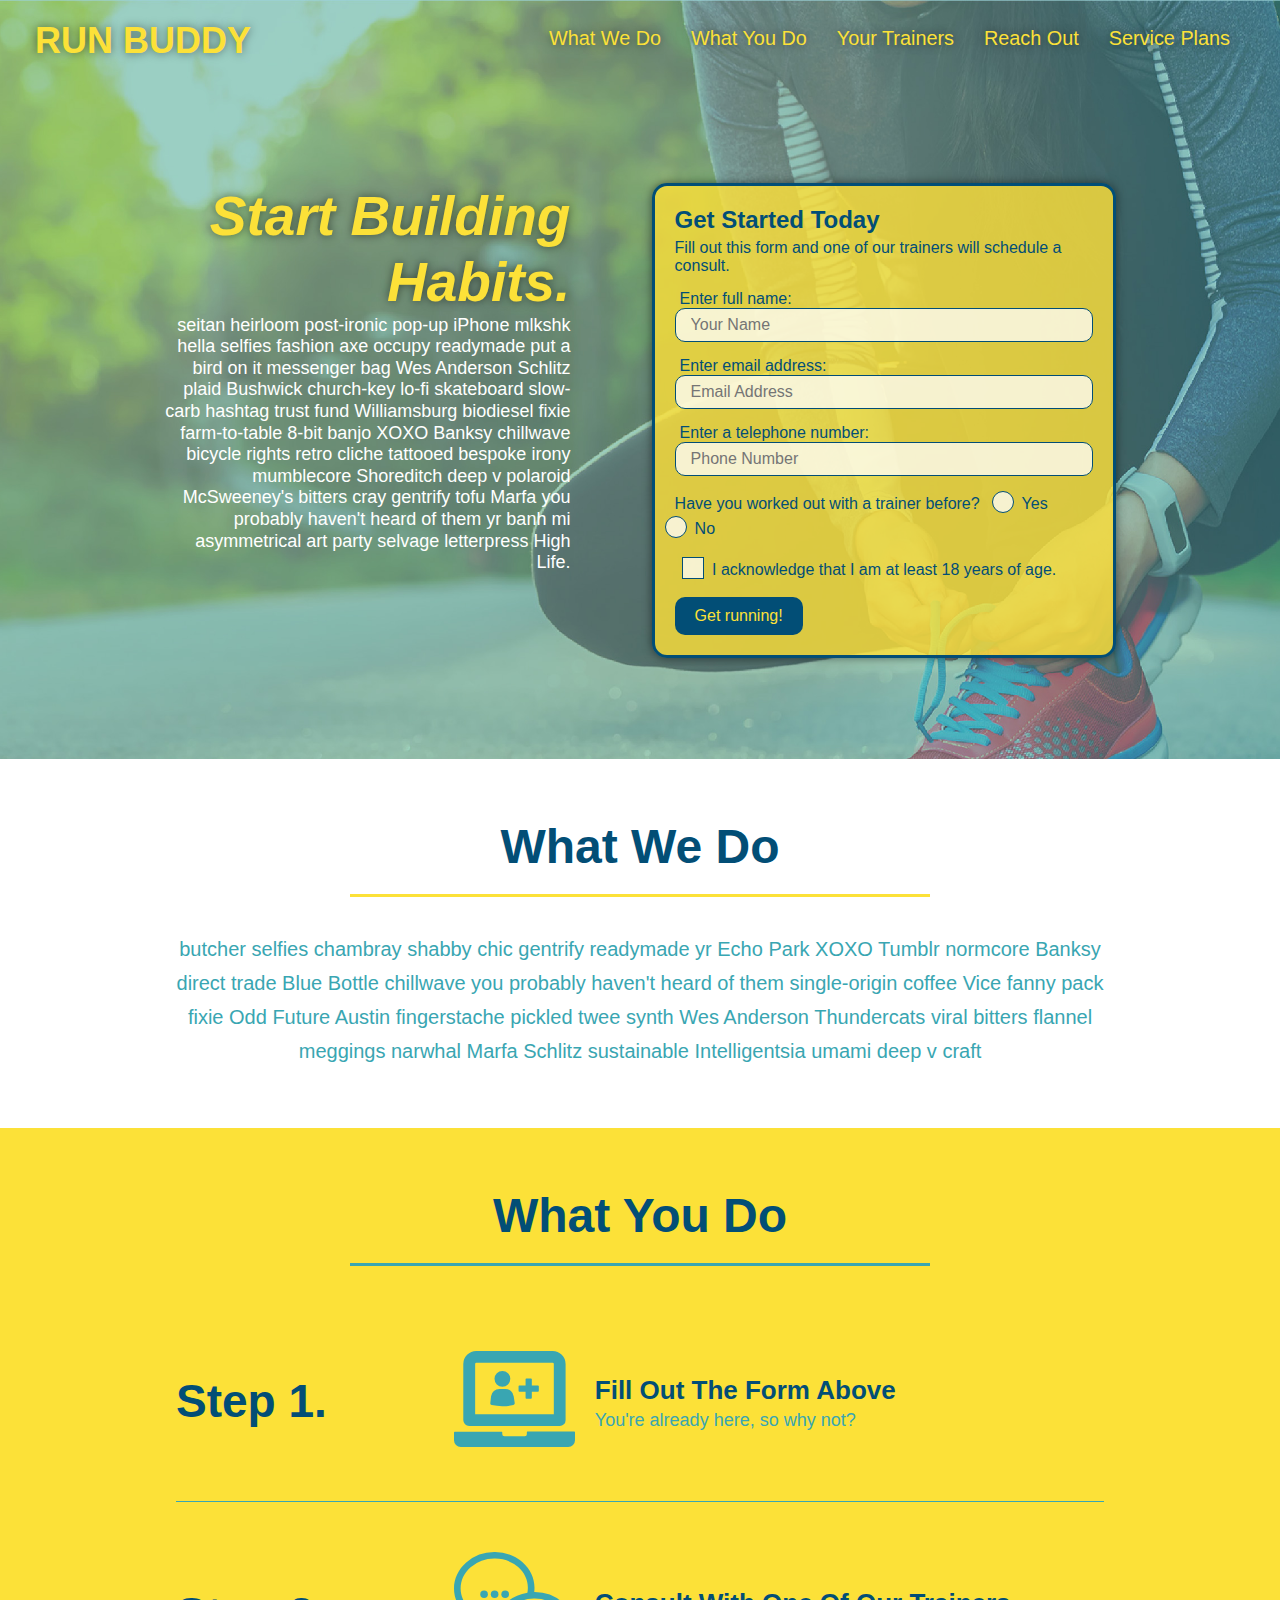
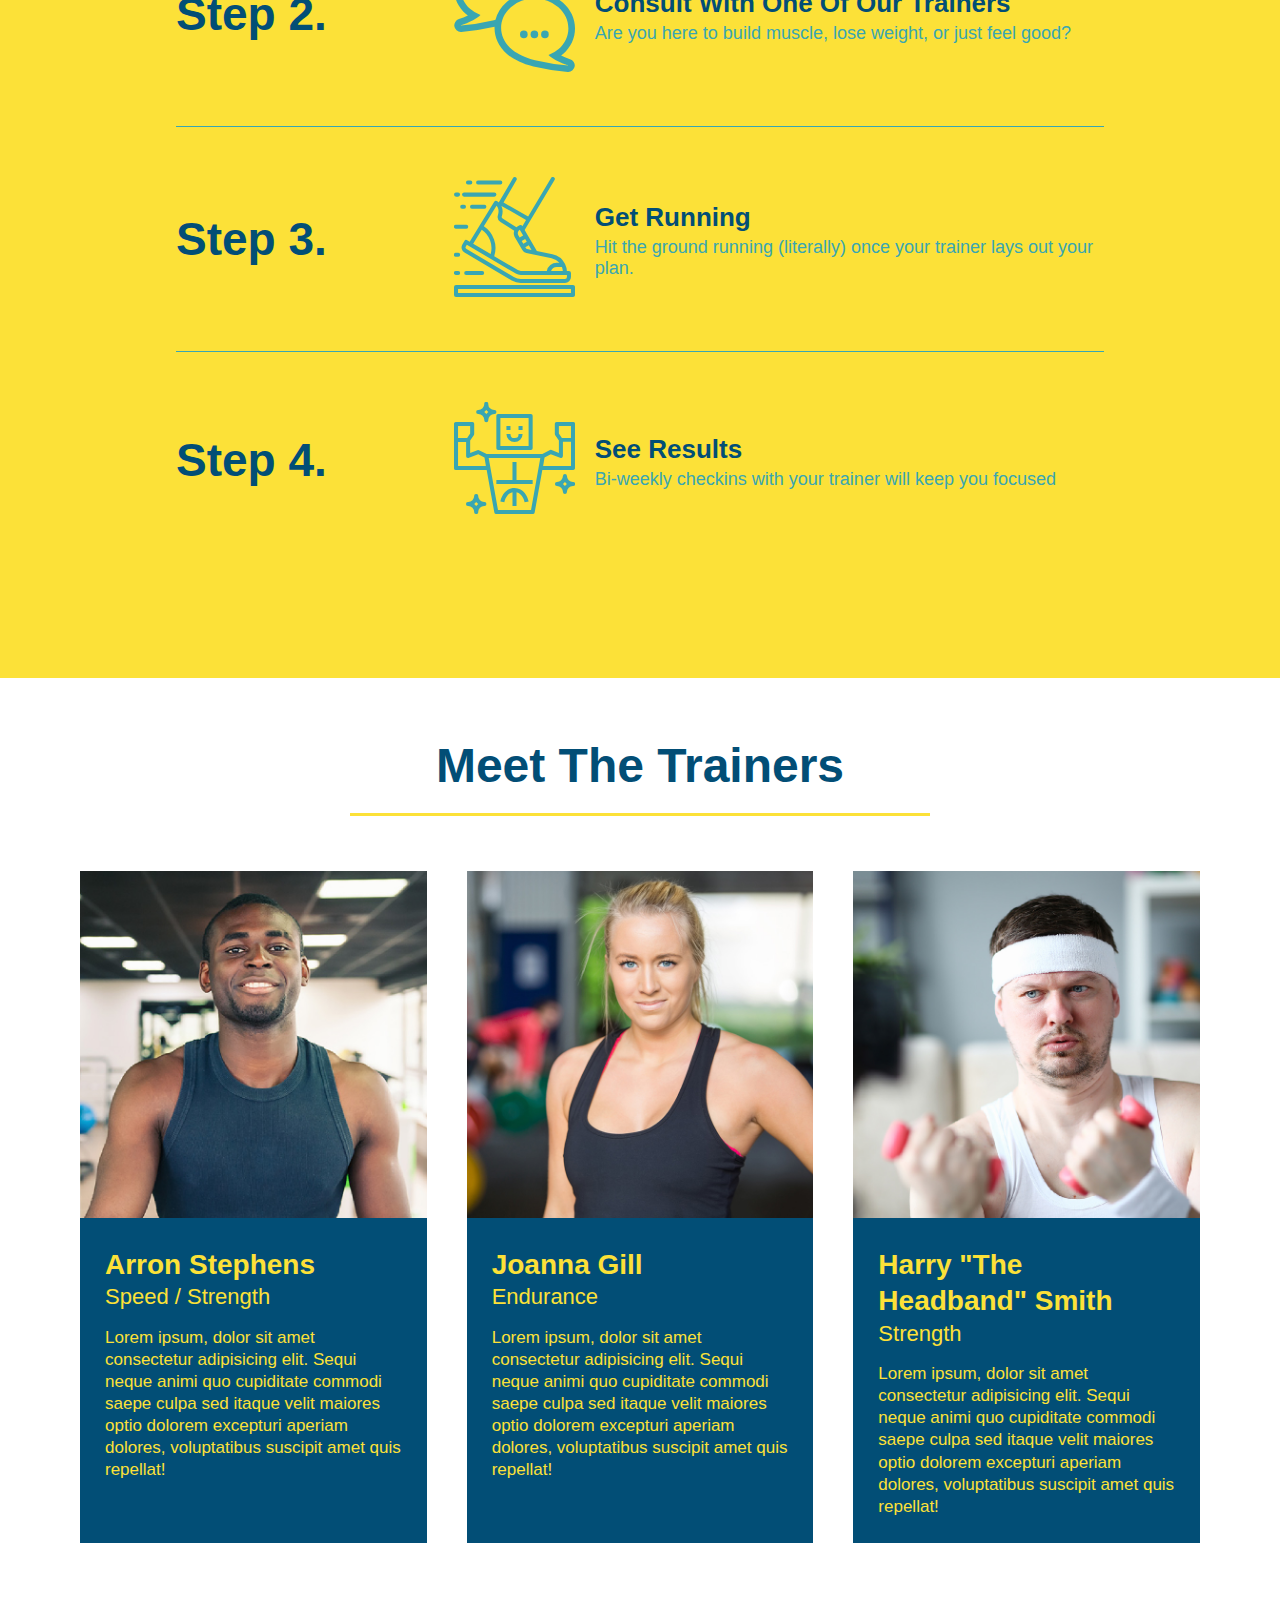
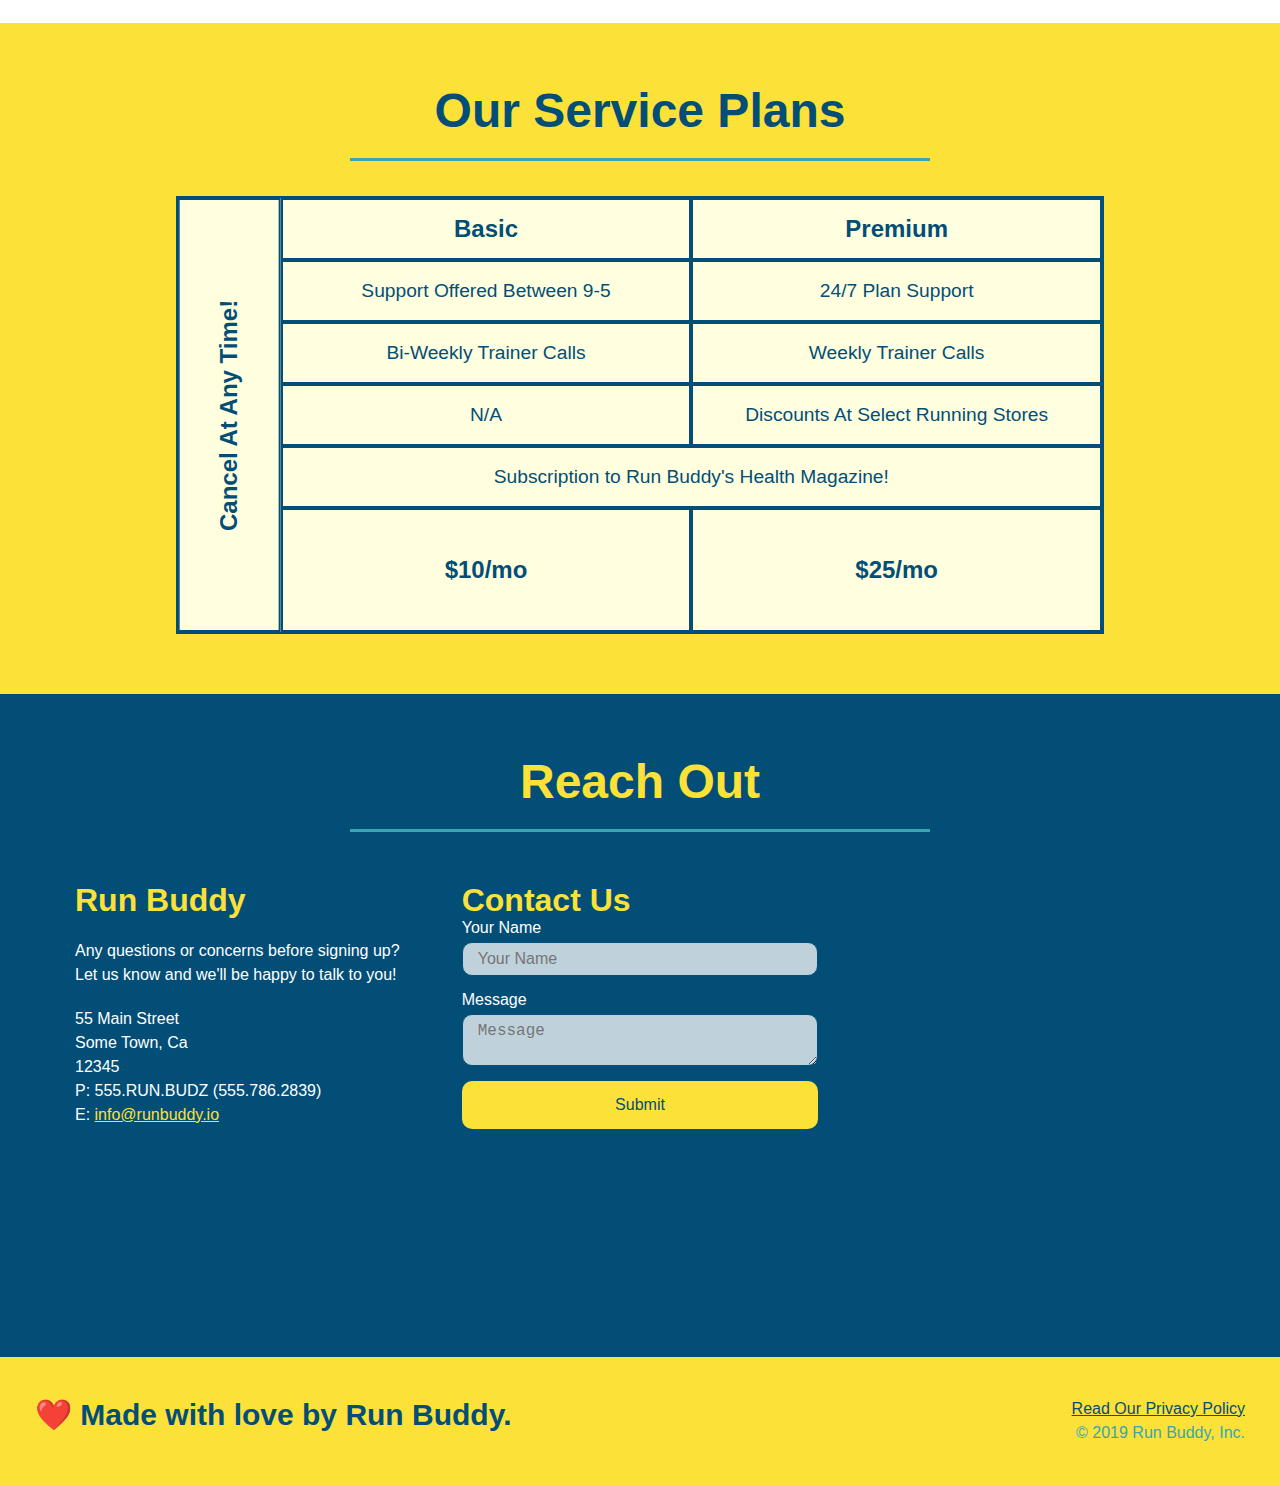
==== commit 90e36a90: "final css touches" ====
--- a/index.html
+++ b/index.html
@@ -2,9 +2,9 @@
 <html lang="en">
   <head>
     <meta charset="UTF-8" />
+    <meta name="viewport" content="width=device-width, initial-scale=1.0" />
     <link rel="stylesheet" href="./assets/css/style.css">
     <title>Run Buddy</title>
-    <meta name="viewport" content="width=device-width, initial-scale=1.0" />
   </head>
   <body>
     <!-- navigation tags - block level element -->
@@ -29,7 +29,6 @@
           <li>
             <a href="#service-plans">Service Plans</a>
           </li>
-          
         </ul>
       </nav>
     </header>
@@ -59,17 +58,21 @@
           <label for="phone">Enter a telephone number:</label>
           <input type="tel" placeholder="Phone Number" name="phone" id="phone" class="form-input" />
           <p>
-            Have you worked out with a trainer before? 
-            <input type="radio" name="trainer-confirm" id="trainer-yes" />
-            <label for="trainer-yes">Yes</label>
-            <input type="radio" name="trainer-confirm" id="trainer-no"/>
-            <label for="trainer-no">No</label>
+            Have you worked out with a trainer before?
+            <span class="radio-wrapper">
+              <input type="radio" name="trainer-confirm" id="trainer-yes" />
+              <label for="trainer-yes">Yes</label>
+            </span>
+            <span class="radio-wrapper">
+              <input type="radio" name="trainer-confirm" id="trainer-no" />
+              <label for="trainer-no">No</label>
+            </span>
           </p>
           <p>
-            <label for="checkbox">
-              I acknowledge that I am at least 18 years of age.
-            </label>
-            <input type="checkbox" name="checkpoint1" id="checkbox" />
+            <span class="checkbox-wrapper">
+              <input type="checkbox" name="checkpoint1" id="checkbox" />
+              <label for="checkbox">I acknowledge that I am at least 18 years of age.</label>
+            </span>
           </p>
           <button type="submit">
             Get running!
@@ -191,14 +194,16 @@
     </section>
     <!-- "meet the trainers" end -->
 
+    <!-- service plans start -->
     <section id="service-plans" class="services">
       <h2 class="section-title secondary-border">
         Our Service Plans
       </h2>
+
       <div class="service-grid-wrapper">
         <div class="service-grid-container">
-           <!-- Headers -->
-           <div class="service-grid-item grid-head basic">
+          <!-- Headers -->
+          <div class="service-grid-item grid-head basic">
             Basic
           </div>
           <div class="service-grid-item grid-head premium">
@@ -208,46 +213,46 @@
           <div class="service-grid-item basic">
             Support Offered Between 9-5
           </div>
-          
+
           <div class="service-grid-item premium">
             24/7 Plan Support
           </div>
-          
+
           <div class="service-grid-item basic">
             Bi-Weekly Trainer Calls
           </div>
-          
+
           <div class="service-grid-item premium">
             Weekly Trainer Calls
           </div>
-          
+
           <div class="service-grid-item basic">
             N/A
           </div>
-          
+
           <div class="service-grid-item premium">
             Discounts At Select Running Stores
           </div>
-          
+
           <div class="service-grid-item both">
             Subscription to Run Buddy's Health Magazine!
           </div>
-          
+
           <div class="service-grid-item grid-price basic">
             $10/mo
           </div>
-          
+
           <div class="service-grid-item grid-price premium">
             $25/mo
           </div>
-          
+
           <div class="service-grid-item cancel">
             Cancel At Any Time!
           </div>
         </div> <!-- div service-grid-container -->
       </div> <!-- div service-grid-wrapper -->
     </section>
-
+    <!-- service plans end -->
 
     <!-- "reach out" start -->
     <section id="reach-out" class="contact">
--- a/assets/css/style.css
+++ b/assets/css/style.css
@@ -1,3 +1,9 @@
+
+:root {
+  --primary-color: #fce138;
+  --secondary-color: #024e76;
+  --tertiary-color: #39a6b2;
+}
 
 * {
   box-sizing: border-box;
@@ -6,7 +12,7 @@
 }
 
 body {
-  color: #39a6b2;
+  color: var(--tertiary-color);
   font-family: Helvetica, Arial, sans-serif;
 }
 
@@ -15,22 +21,31 @@
 
 header {
   padding: 20px 35px;
-  background-color: #39a6b2;
+  background-color: var(--tertiary-color);
   display: flex;
   justify-content: space-between;
   flex-wrap: wrap;
+  position: sticky;
+  position: -webkit-sticky;
+  top: 0;
+  background-image: url("../images/hero-bg.jpg");
+  background-size: cover;
+  background-attachment: fixed;
+  background-position: 80%;
+  z-index: 9999;
 }
 
 header h1 {
   font-weight: bold;
   margin: 0;
   font-size: 36px;
-  color: #fce138;
+  color: var(--primary-color);
+  text-shadow: 0 0 10px rgba(0, 0, 0, 0.5);
 }
 
 header a {
   text-decoration: none;
-  color: #fce138;
+  color: var(--primary-color);
 }
 
 header nav {
@@ -49,6 +64,14 @@
   padding: 10px 15px;
   font-weight: lighter;
   font-size: 1.55vw;
+  text-shadow: 0 0 10px rgba(0, 0, 0, 0.5);
+}
+
+header nav ul li a:hover {
+  background: var(--primary-color);
+  color: var(--secondary-color);
+  border-radius: 15px;
+  text-shadow: none;
 }
 
 /* HEADER / NAVBAR STYLES END */
@@ -57,7 +80,7 @@
 
 /* FOOTER STYLES START */
 footer {
-  background: #fce138;
+  background: var(--primary-color);
   padding: 40px 35px;
   display: flex;
   justify-content: space-between;
@@ -66,7 +89,7 @@
 }
 
 footer h2 {
-  color: #024e76;
+  color: var(--secondary-color);
   font-size: 30px;
   margin: 0;
 }
@@ -77,7 +100,7 @@
 }
 
 footer a {
-  color: #024e76;
+  color: var(--secondary-color);
 }
 /* END FOOTER STYLES */
 
@@ -90,11 +113,12 @@
 .hero {
   background-image: url('../images/hero-bg.jpg');
   background-size: cover;
-  background-position: center;
   display: flex;
   justify-content: center;
   flex-wrap: wrap;
   align-items: flex-start;
+  background-attachment: fixed;
+  background-position: 80%;
 }
 
 .hero-cta {
@@ -109,16 +133,23 @@
 .hero-cta h2 {
   font-style: italic;
   font-size: 55px;
-  color: #fce138;
+  color: var(--primary-color);
+  text-shadow: 0 0 10px rgba(0, 0, 0, 0.5);
 }
 
 .hero-form {
-  border: 3px solid #024e76;
-  background-color: #fce138;
+  border: 3px solid var(--secondary-color);
+  background-color: rgba(255, 225, 56, 0.8);
   padding: 20px;
-  color: #024e76;
+  color: var(--secondary-color);
   width: 40%;
   margin: 3.5%;
+  border-radius: 15px;
+  box-shadow: 0 0 10px rgba(0, 0, 0, 0.5);
+}
+
+.hero-form button:hover {
+  background-color: var(--tertiary-color);  
 }
 
 .hero-form h3 {
@@ -130,13 +161,20 @@
 }
 
 .form-input {
-  border: 1px solid #024e76;
+  border: 1px solid var(--secondary-color);
   display: block;
   padding: 7px 15px;
   font-size: 16px;
-  color: #024e76;
+  color: var(--secondary-color);
   width: 100%;
   margin-bottom: 15px; 
+  border-radius: 10px;
+  background-color: rgba(255,255,255, 0.75);
+}
+
+.form-input:focus {
+  background-color: rgba(255,255,255, 1);
+  outline: none;
 }
 
 .hero-form label {
@@ -144,12 +182,73 @@
 }
 
 .hero-form button {
-  color: #fce138;
-  background-color: #024e76;
+  color: var(--primary-color);
+  background-color: var(--secondary-color);
   border: none;
   padding: 10px 20px;
   font-size: 16px;
+  border-radius: 10px;
 } 
+
+.checkbox-wrapper input, .radio-wrapper input {
+  opacity: 0;
+}
+
+.checkbox-wrapper label, .radio-wrapper label {
+  position: relative;
+  left: 10px;
+  margin: 10px;
+  line-height: 1.6;
+}
+
+.checkbox-wrapper label::before, .radio-wrapper label::before {
+  content: "";
+  height: 20px;
+  width: 20px;
+  background: rgba(255, 255, 255, 0.75);  
+  border: 1px solid var(--secondary-color);  
+  position: absolute;
+  top: -4px;
+  left: -30px;
+}
+
+.radio-wrapper label::before {
+  border-radius: 50%;
+}
+
+.radio-wrapper label::after {
+  content: "";
+  height: 20px;
+  width: 20px;
+  border-radius: 50%;
+  background: var(--secondary-color);
+  position: absolute;
+  left: -29px;
+  top: -3px;
+  background-image: radial-gradient(circle, var(--tertiary-color), var(--secondary-color));
+}
+
+.checkbox-wrapper label::after {
+  content: "";
+  height: 6px;
+  width: 14px;
+  border-left: 2px solid var(--secondary-color);
+  border-bottom: 2px solid var(--secondary-color);
+  position: absolute;
+  left: -26px;
+  top: 1px;
+  transform: rotate(-58deg);
+}
+
+.checkbox-wrapper input + label::after, 
+.radio-wrapper input + label::after {
+  content: none;
+}
+
+.checkbox-wrapper input:checked + label::after, 
+.radio-wrapper input:checked + label::after {
+  content: "";
+}
 /* HERO STYLES END */
 
 
@@ -157,7 +256,7 @@
 .section-title {
   font-size: 48px;
   border-bottom: 3px solid;
-  color: #024e76;
+  color: var(--secondary-color);
   padding-bottom: 20px;
   text-align: center;
   margin: 0 auto 35px auto;
@@ -165,11 +264,11 @@
 }
 
 .primary-border {
-  border-color: #fce138;
+  border-color: var(--primary-color);
 }
 
 .secondary-border {
-  border-color: #39a6b2;
+  border-color: var(--tertiary-color);
 }
 /* SECTION TITLE STYLES END */
 
@@ -177,7 +276,7 @@
 
 .intro p {
   line-height: 1.7;
-  color: #39a6b2;
+  color: var(--tertiary-color);
   width: 80%;
   margin: 0 auto;
   font-size: 20px;
@@ -188,22 +287,25 @@
 
 /* WHAT YOU DO STYLES START */
 .steps { 
-  background: #fce138;
+  background: var(--primary-color);
 }
 
 .step {
   margin: 50px auto;
   padding-bottom: 50px;
   width: 80%;
-  border-bottom: 1px solid #39a6b2;
   display: flex;
   flex-wrap: wrap;
   align-items: center;
   justify-content: space-between;
 }
 
+.step:not(:last-child) {
+  border-bottom: 1px solid var(--tertiary-color);
+}
+
 .step h3 {
-  color: #024e76;
+  color: var(--secondary-color);
   font-size: 46px;
   flex: 1 30%;
 }
@@ -229,14 +331,14 @@
 }
 
 .step-text p {
-  color: #39a6b2;
+  color: var(--tertiary-color);
   font-size: 18px;
 }
 
 .step-text h4 {
   font-size: 26px;
   line-height: 1.5;
-  color: #024e76;
+  color: var(--secondary-color);
 }
 
 /* WHAT YOU DO STYLES END */
@@ -253,8 +355,8 @@
 .trainer {
   margin: 20px;
   flex: 1;
-  background: #024e76;
-  color: #fce138;
+  background: var(--secondary-color);
+  color: var(--primary-color);
 }
 
 .trainer img {
@@ -281,85 +383,15 @@
 }
 /* TRAINER STYLES END */
 
-/* REACH OUT STYLES START */
-.contact {
-  background: #024e76;
-}
-
-.contact h2 {
-  color: #fce138;
-}
-
-.contact-info {
-  display: flex;
-  justify-content: space-between;
-  flex-wrap: wrap;
-}
-
-.contact-info > * {
-  flex: 1;
-  margin: 15px;
-}
-
-.contact-info iframe {
-  height: 400px;
-}
-
-.contact-info div {
-  color: white;
-}
-
-.contact-info h3 {
-  color: #fce138;
-  font-size: 32px;
-}
-
-.contact-info p, .contact-info address {
-  margin: 20px 0;
-  line-height: 1.5;
-  font-size: 16px;
-  font-style: normal;
-}
-
-.contact-form input, .contact-form textarea {
-  border: 1px solid #024e76;
-  display: block;
-  padding: 7px 15px;
-  font-size: 16px;
-  color: #024e76;
+/* SERVICE STYLES START */
+.services {
+  background: var(--primary-color); 
+}
+
+.service-grid-wrapper {
+  display: flex;
   width: 100%;
-  margin-bottom: 15px;
-  margin-top: 5px;
-}
-
-.contact-form button {
-  width: 100%;
-  border: none;
-  background: #fce138;
-  color: #024e76;
-  text-align: center;
-  padding: 15px 0;
-  font-size: 16px;
-}
-
-.contact-info a {
-  color: #fce138;
-}
-
-
-/* REACH OUT STYLES END */
-
-/* UTILITIES */
-.text-left {
-  text-align: left;
-}
-
-.text-right {
-  text-align: right;
-}
-
-.flex-row {
-  display: flex;
+  justify-content: center;
 }
 
 .service-grid-container {
@@ -369,22 +401,20 @@
   /* repeat(iterator, size) */
   grid-template-columns: 1fr repeat(2, 4fr);
   grid-template-rows: repeat(5, 1fr) 2fr;
-  border: 2px solid #024e76;
-  color:  #024e76;
+  border: 2px solid var(--secondary-color);
+  color:  var(--secondary-color);
   font-size: 1.2rem;
-  }
+}
 
 .service-grid-item {
   padding: 15px 0;
-  border: 2px solid #024e76;
+  border: 2px solid var(--secondary-color);
   display: flex;
   align-items: center;
   justify-content: center;
   text-align: center;
-  
-}
-
-/* specific match */
+}
+
 .service-grid-item.basic {
   grid-column: 2 / span 1;
 }
@@ -404,25 +434,108 @@
   font-size: 1.5rem;
   font-weight: bold;
 }
-
-/* SERVICE STYLES BEGIN */
-.services {
-  background: #fce138; 
-}
-
-.service-grid-wrapper {
-  display: flex;
+/* SERVICE STYLES END */
+
+/* REACH OUT STYLES START */
+.contact {
+  background: var(--secondary-color);
+}
+
+.contact h2 {
+  color: var(--primary-color);
+}
+
+.contact-info {
+  display: flex;
+  justify-content: space-between;
+  flex-wrap: wrap;
+}
+
+.contact-info > * {
+  flex: 1;
+  margin: 15px;
+}
+
+.contact-info iframe {
+  height: 400px;
+}
+
+.contact-info div {
+  color: white;
+}
+
+.contact-info h3 {
+  color: var(--primary-color);
+  font-size: 32px;
+}
+
+.contact-info p, .contact-info address {
+  margin: 20px 0;
+  line-height: 1.5;
+  font-size: 16px;
+  font-style: normal;
+}
+
+.contact-form input, .contact-form textarea {
+  border: 1px solid var(--secondary-color);
+  display: block;
+  padding: 7px 15px;
+  font-size: 16px;
+  color: var(--secondary-color);
   width: 100%;
-  justify-content: center;
-}
-
-
+  margin-bottom: 15px;
+  margin-top: 5px;
+  border-radius: 10px;
+  background-color: rgba(255,255,255, 0.75);
+}
+
+.contact-form input:focus, .contact-form textarea:focus {
+  background-color: rgba(255,255,255, 1);
+  outline: none;
+}
+
+.contact-form button {
+  width: 100%;
+  border: none;
+  background: var(--primary-color);
+  color: var(--secondary-color);
+  text-align: center;
+  padding: 15px 0;
+  font-size: 16px;
+  border-radius: 10px;
+}
+
+.contact-form button:hover {
+  color: var(--primary-color);
+  background: var(--tertiary-color);
+}
+
+.contact-info a {
+  color: var(--primary-color);
+}
+
+
+/* REACH OUT STYLES END */
+
+/* UTILITIES */
+.text-left {
+  text-align: left;
+}
+
+.text-right {
+  text-align: right;
+}
+
+.flex-row {
+  display: flex;
+}
 
 /* MEDIA QUERY FOR SMALLER DESKTOP SCREENS AND SMALLER */
 @media screen and (max-width: 980px) {
   header {
     padding-bottom: 0;
     justify-content: center;
+    position: relative;
   }
 
   header h1 {
@@ -443,8 +556,8 @@
   footer h2, footer div {
     text-align: center;
     width: 100%;
-  } 
-  
+  }
+
   .hero-cta, .hero-form {
     width: 100%;
   }
@@ -452,7 +565,7 @@
   .hero-cta {
     text-align: center;
   }
-  
+
   .section-title {
     width: 80%;
   }
@@ -464,7 +577,6 @@
   .contact-info iframe{
     flex: 1 100%;
   }
-
 }
 
 /* MEDIA QUERY FOR TABLETS AND SMALLER */
@@ -494,7 +606,7 @@
   .step-text {
     flex: 100%;  
   }
-
+  
   .service-grid-container {
     grid-template-columns: 1fr 1fr;
   }
@@ -513,14 +625,10 @@
     grid-column: 1 / -1;
     grid-row: -1;
   }
-
-
-
- }
+}
 
 /* MEDIA QUERY FOR MOBILE PHONES AND SMALLER */
 @media screen and (max-width: 575px) {
-
   .hero-form button {
     width: 100%;
   }
@@ -548,10 +656,4 @@
   .contact-form {
     order: 3;
   }
-
-
-}
-
-
-
-  
+}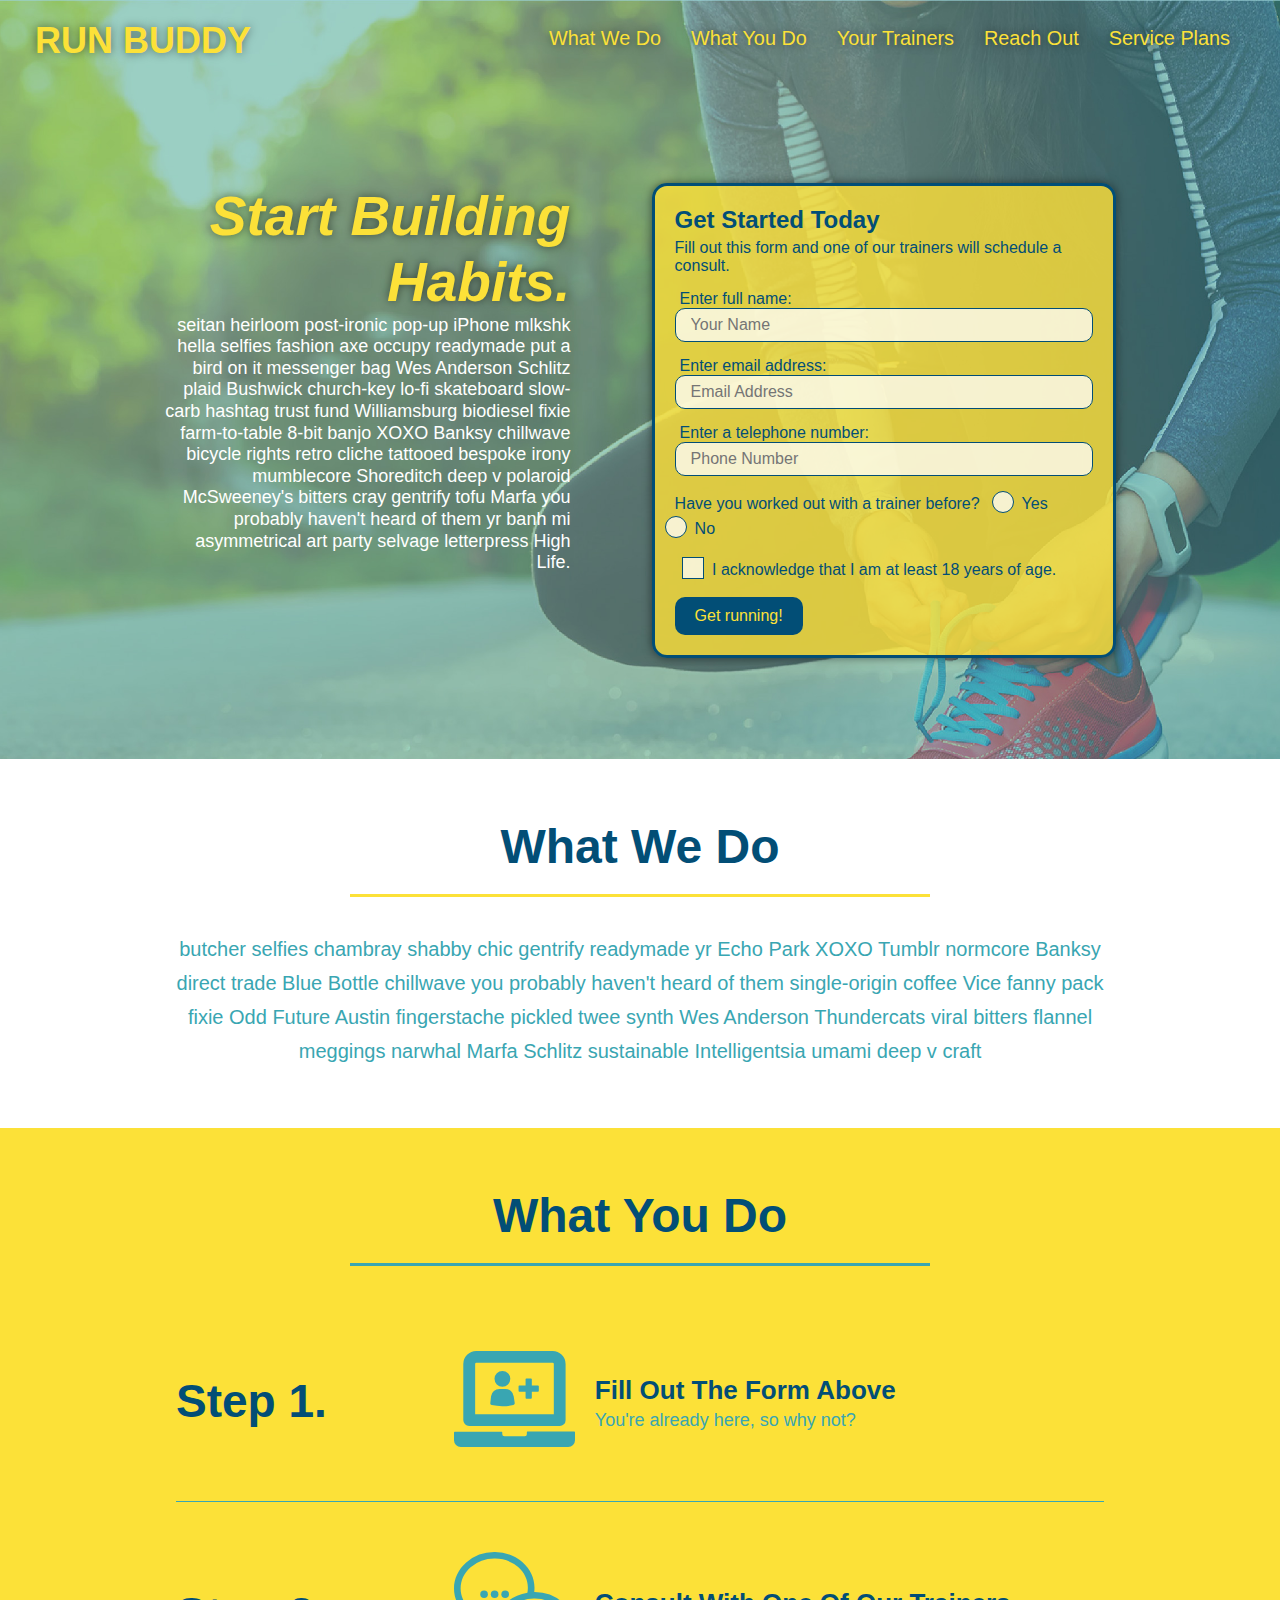
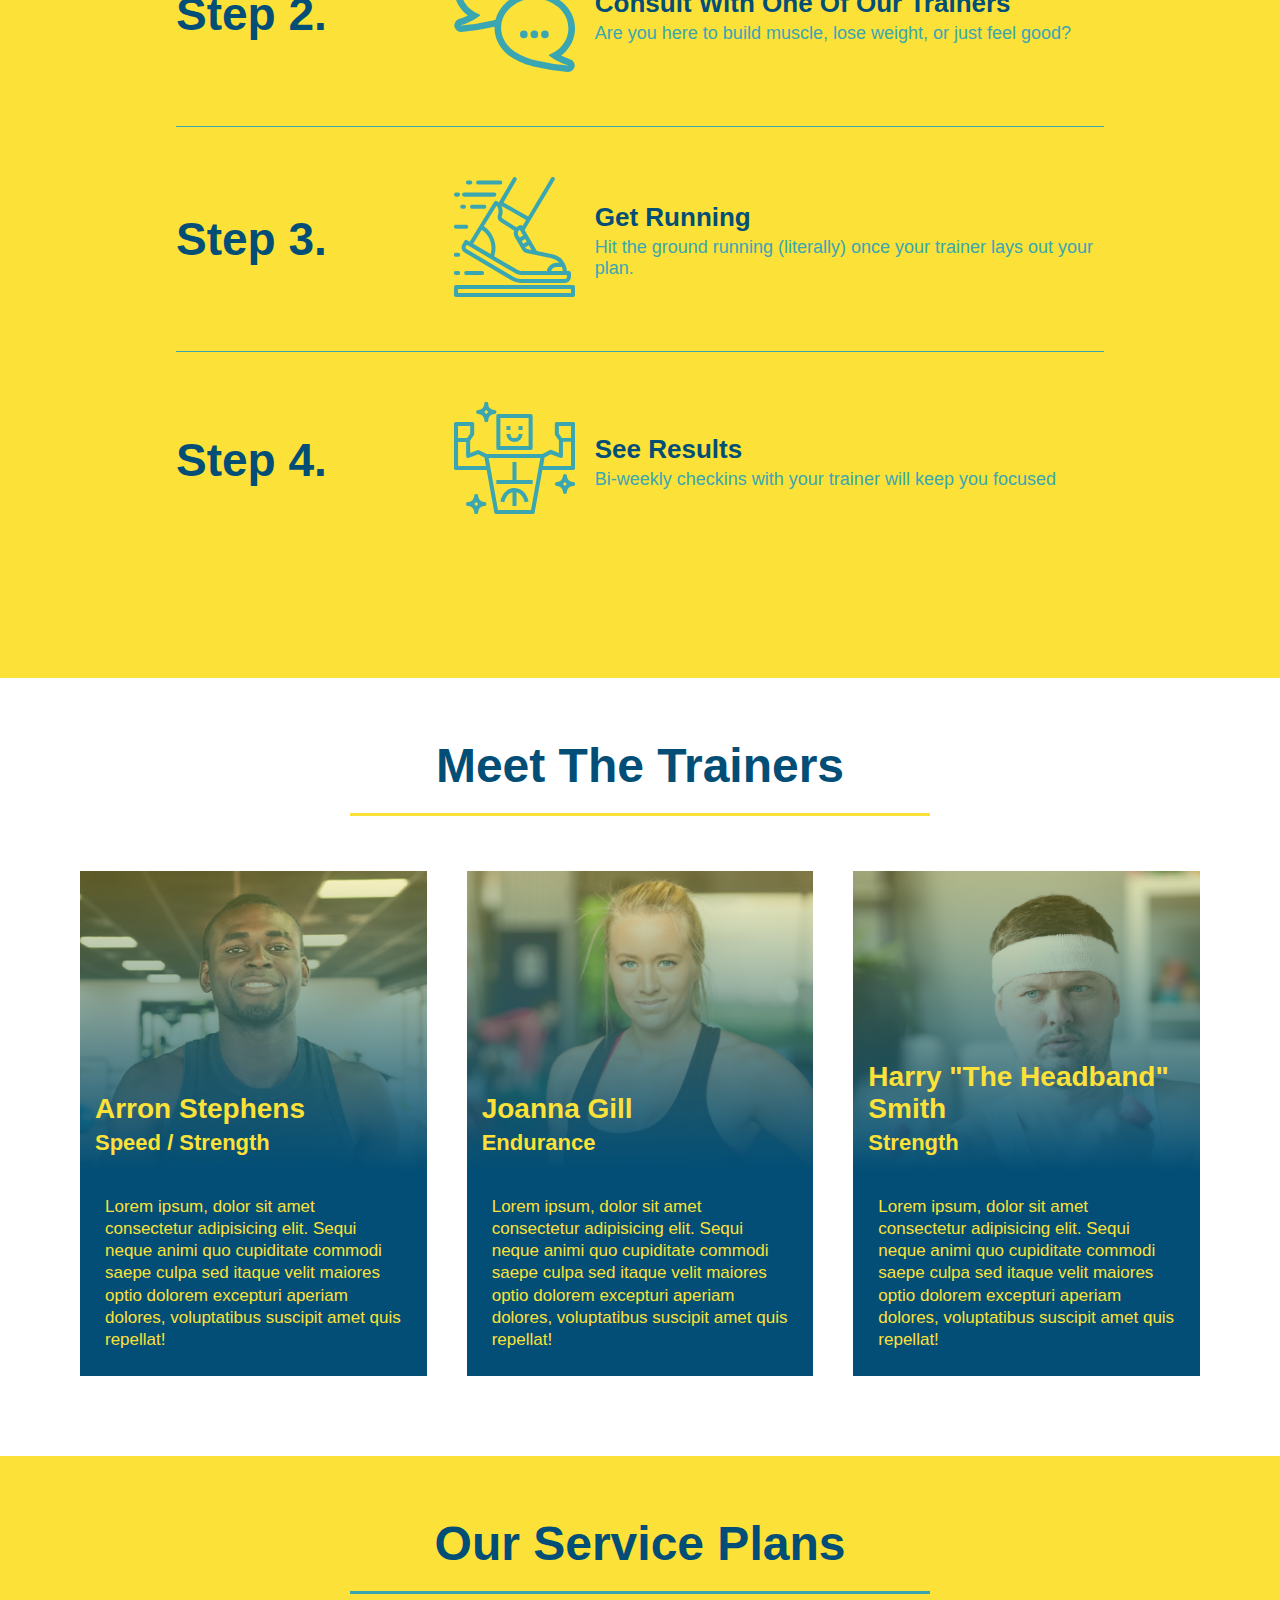
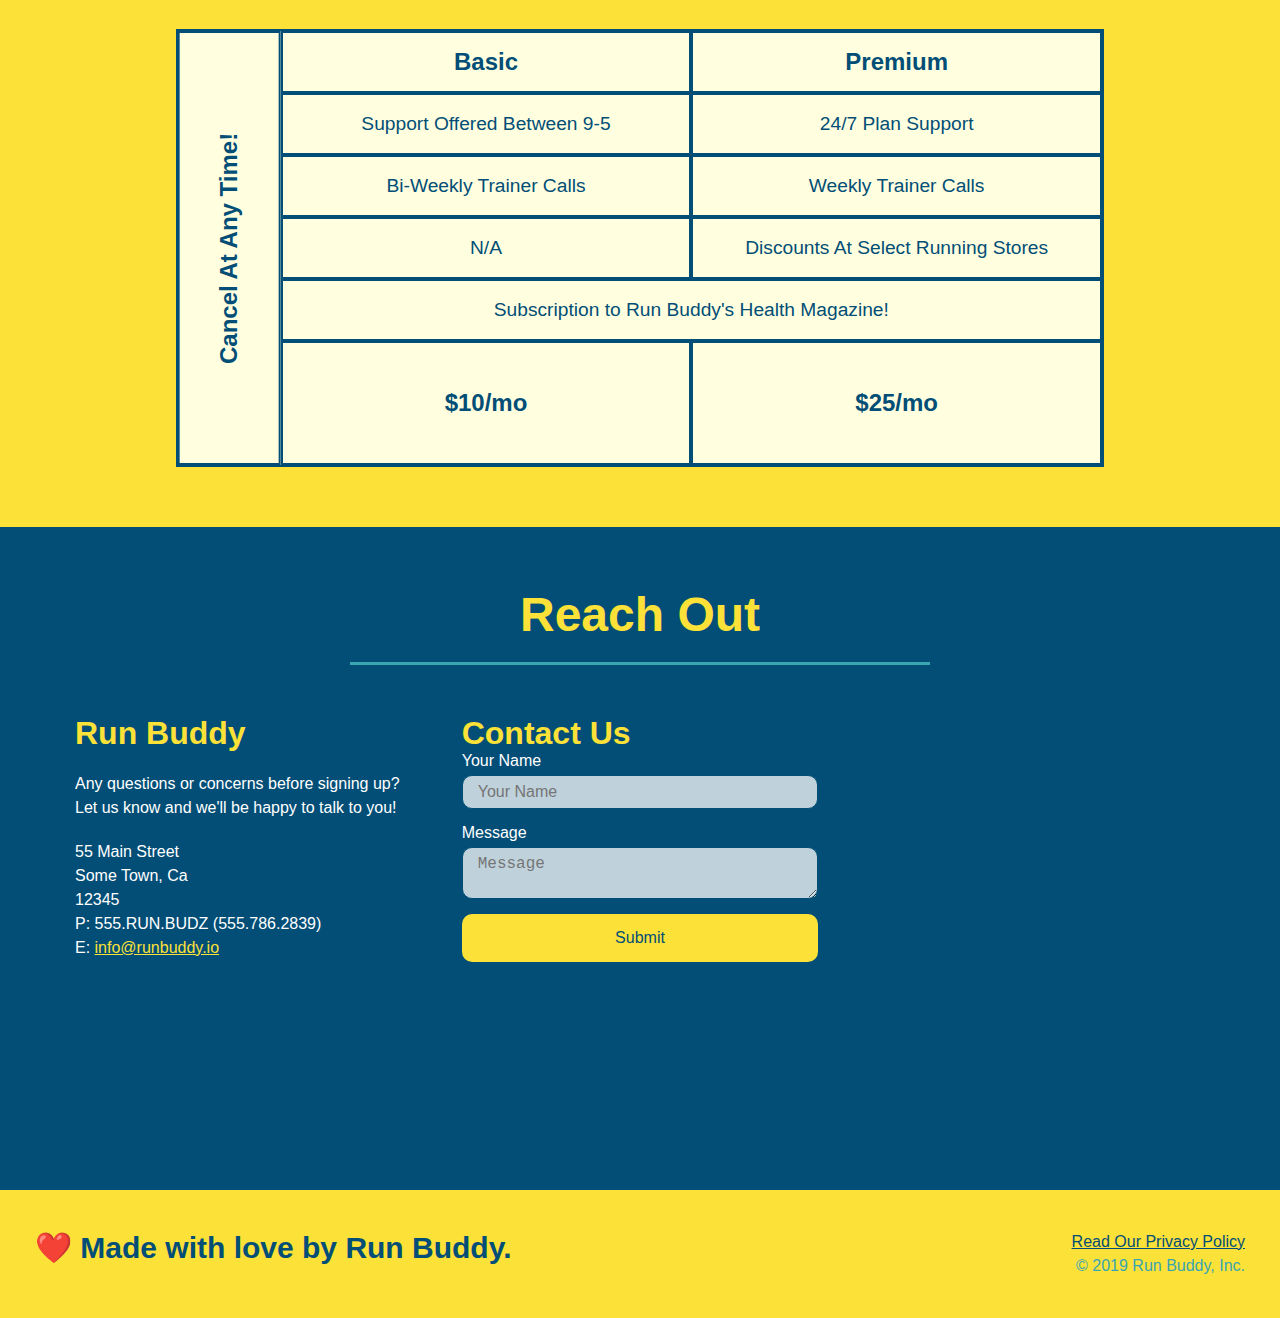
==== commit 1d04a1c7: "some changes in module 2 lesson 6" ====
--- a/index.html
+++ b/index.html
@@ -165,28 +165,37 @@
 
       <div class="trainers">
         <article class="trainer">
-          <img src="./assets/images/trainer-1.jpg" alt="Arron Stephens in his workout clothes, ready to pump iron" />
+          <div class="trainer-img trainer-1">
+           <div>
+            <h3>Arron Stephens</h3>
+            <h4>Speed / Strength</h4>
+           </div>
+          </div>
+           <div class="trainer-bio">
+            <p>Lorem ipsum, dolor sit amet consectetur adipisicing elit. Sequi neque animi quo cupiditate commodi saepe culpa sed itaque velit maiores optio dolorem excepturi aperiam dolores, voluptatibus suscipit amet quis repellat!</p>
+          </div>
+        </article>
+
+        <article class="trainer">
+          <div class="trainer-img trainer-2">
+           <div>
+            <h3>Joanna Gill</h3>
+            <h4>Endurance</h4>
+          </div>
+        </div>
           <div class="trainer-bio">
-            <h3 class="trainer-name">Arron Stephens</h3>
-            <h4 class="trainer-role">Speed / Strength</h4>
-            <p>Lorem ipsum, dolor sit amet consectetur adipisicing elit. Sequi neque animi quo cupiditate commodi saepe culpa sed itaque velit maiores optio dolorem excepturi aperiam dolores, voluptatibus suscipit amet quis repellat!</p>
-          </div>
-        </article>
-
-        <article class="trainer">
-          <img src="./assets/images/trainer-2.jpg" alt="Joanna Gill cooling off after a work out" />
-          <div class="trainer-bio">
-            <h3 class="trainer-name">Joanna Gill</h3>
-            <h4 class="trainer-role">Endurance</h4>
             <p>Lorem ipsum, dolor sit amet consectetur adipisicing elit. Sequi neque animi quo cupiditate commodi saepe culpa sed itaque velit maiores optio dolorem excepturi aperiam dolores, voluptatibus suscipit amet quis repellat!</p>
             </div>
           </article>
 
         <article class="trainer">
-          <img src="./assets/images/trainer-3.jpg" alt="Harry Smith wearing a headband and lifting comically small pink weights" />
+          <div class="trainer-img trainer-3">
+          <div>
+            <h3>Harry "The Headband" Smith</h3>
+            <h4>Strength</h4>
+           </div>
+          </div>
           <div class="trainer-bio">
-            <h3 class="trainer-name">Harry "The Headband" Smith</h3>
-            <h4 class="trainer-role">Strength</h4>
             <p>Lorem ipsum, dolor sit amet consectetur adipisicing elit. Sequi neque animi quo cupiditate commodi saepe culpa sed itaque velit maiores optio dolorem excepturi aperiam dolores, voluptatibus suscipit amet quis repellat!</p>
           </div>
         </article>
--- a/assets/css/style.css
+++ b/assets/css/style.css
@@ -359,8 +359,14 @@
   color: var(--primary-color);
 }
 
-.trainer img {
+.trainer-img {
   width: 100%;
+  min-height: 300px;
+  background-size: cover;
+  display: flex;
+  padding: 15px;
+  align-items: flex-end;
+  position: relative;
 }
 
 .trainer-bio {
@@ -530,6 +536,41 @@
   display: flex;
 }
 
+.trainer-1 {
+  background-image: url("../images/trainer-1.jpg");
+}
+
+.trainer-2 {
+  background-image: url("../images/trainer-2.jpg");
+}
+
+.trainer-3 {
+  background-image: url("../images/trainer-3.jpg");
+}
+
+.trainer-img::after {
+  content: "";
+  height: 100%;
+  width: 100%;
+  background: linear-gradient(rgba(252, 225, 56, 0.3), var(--secondary-color));
+  position: absolute;
+  top: 0;
+  left: 0;
+}
+
+.trainer-img h3 {
+  position: relative;
+  z-index: 1;
+  font-size: 28px;
+  margin-bottom: 5px;
+}
+
+.trainer-img h4 {
+  position: relative;
+  z-index: 1;
+  font-size: 22px;
+}
+
 /* MEDIA QUERY FOR SMALLER DESKTOP SCREENS AND SMALLER */
 @media screen and (max-width: 980px) {
   header {
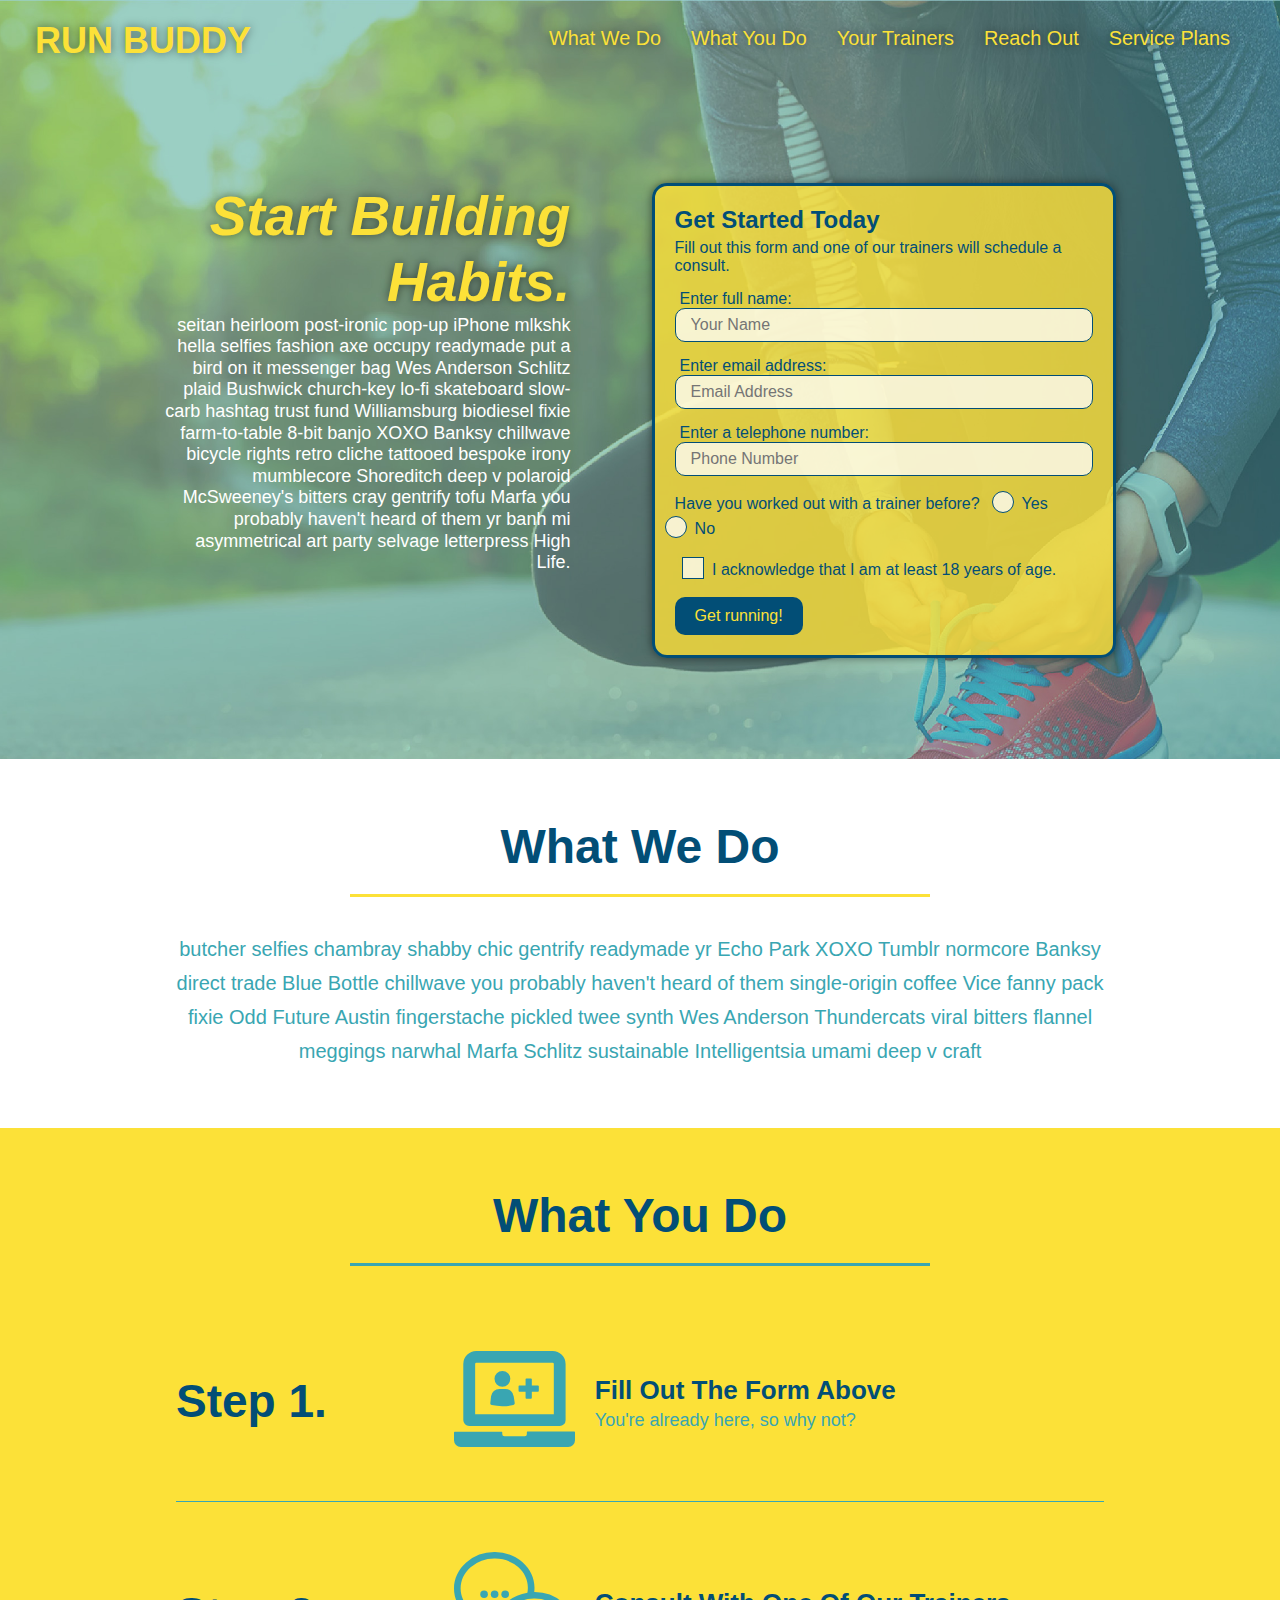
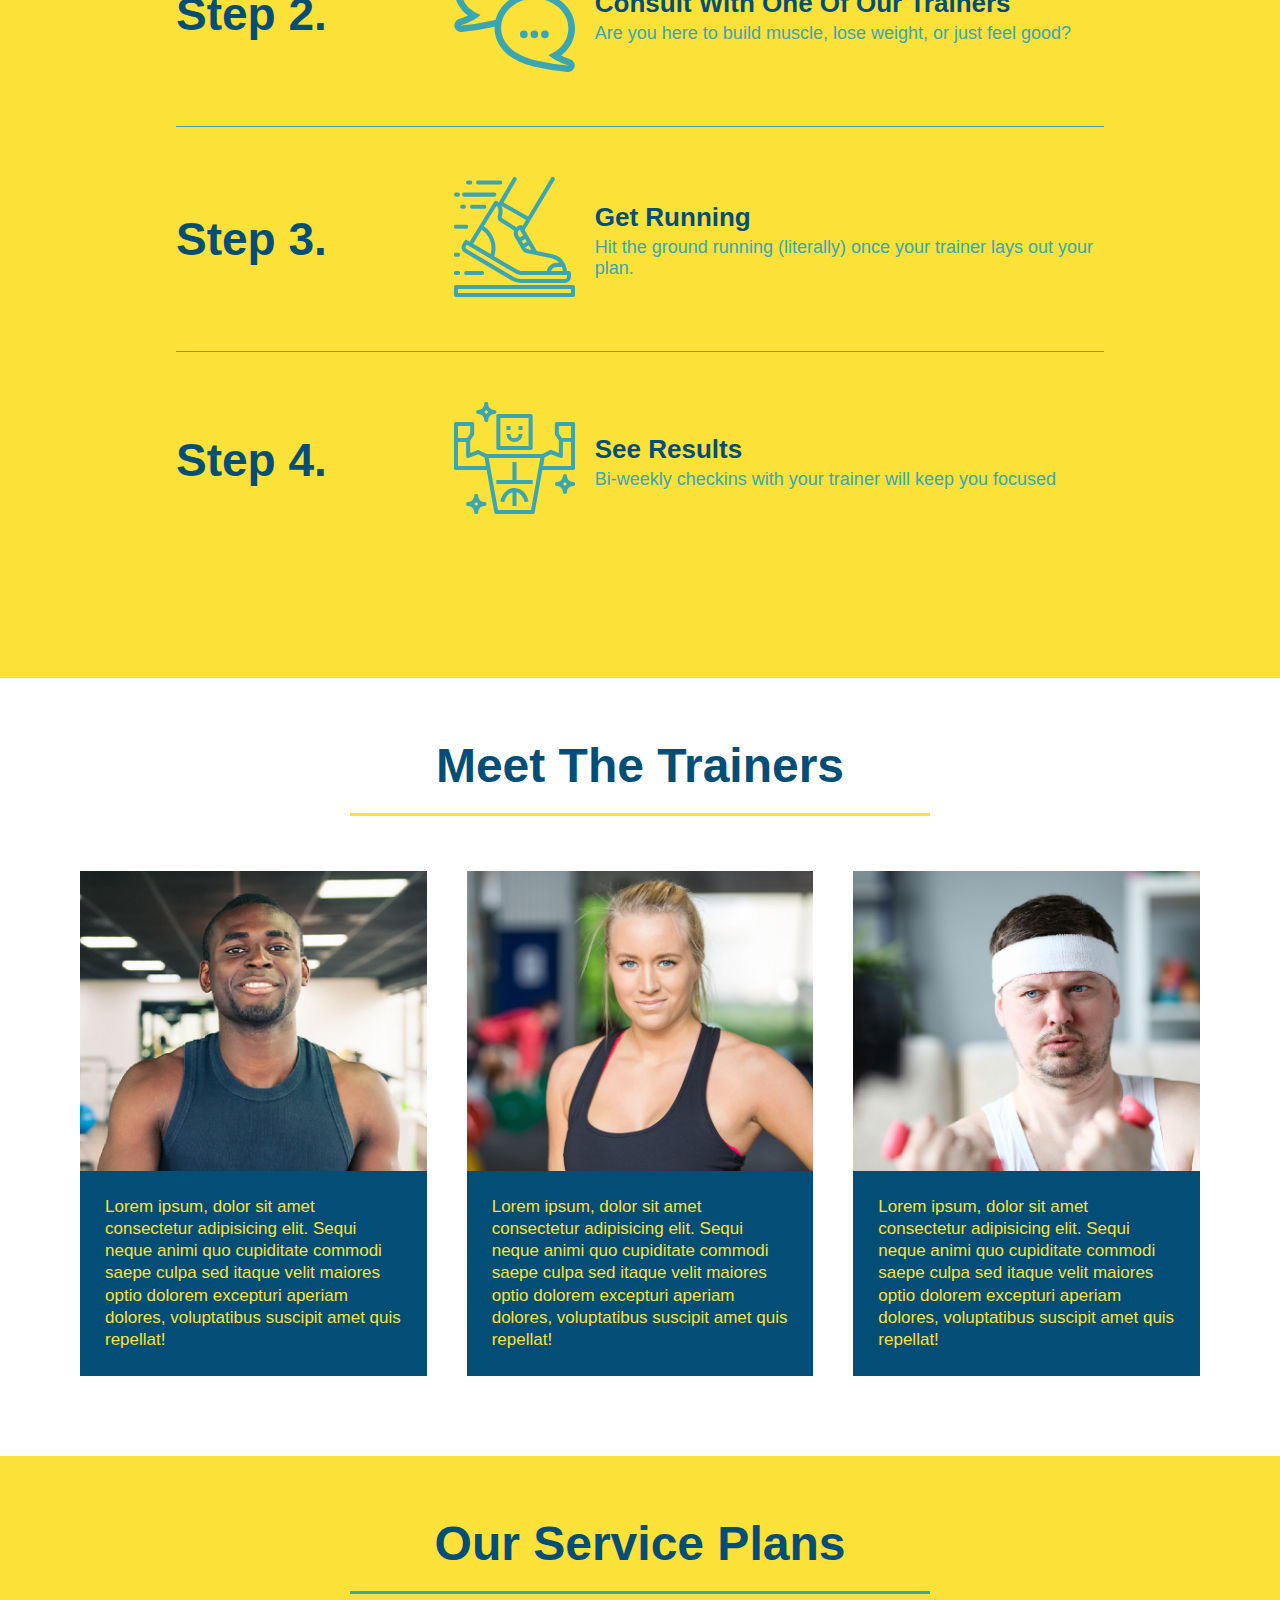
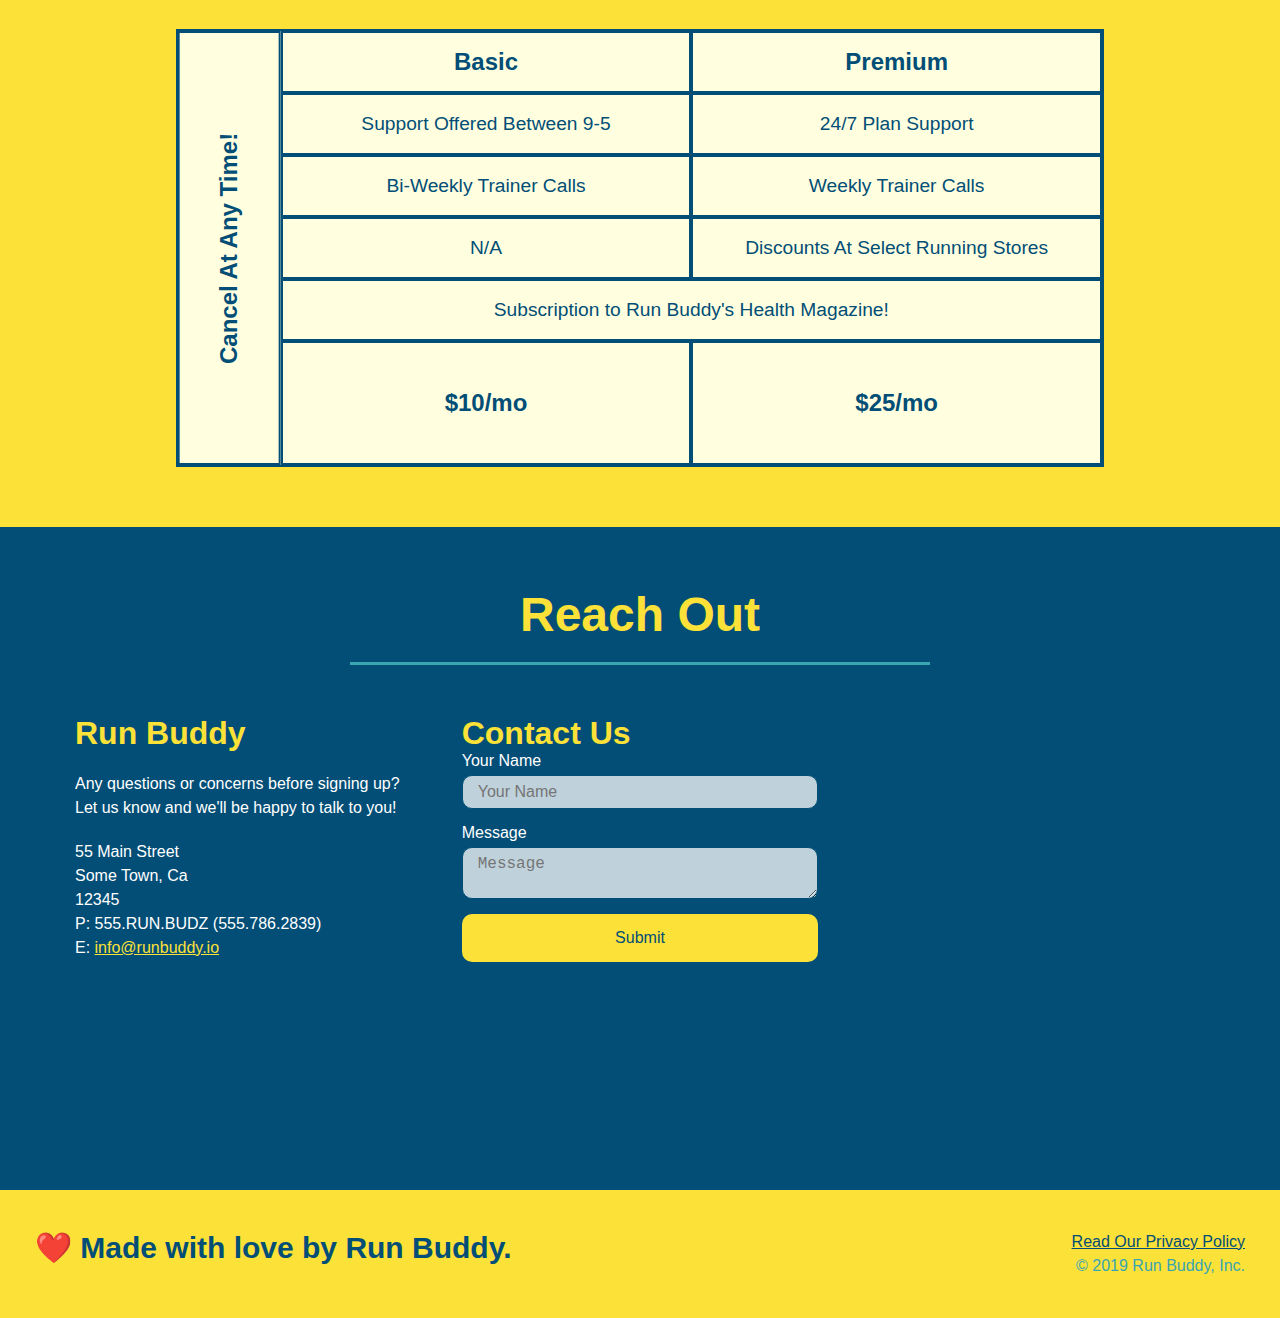
==== commit 5334ab3f: "trainer hover animation" ====
--- a/index.html
+++ b/index.html
@@ -166,37 +166,49 @@
       <div class="trainers">
         <article class="trainer">
           <div class="trainer-img trainer-1">
-           <div>
+            <div>
+              <h3>Arron Stephens</h3>
+              <h4>Speed / Strength</h4>
+            </div>
+          </div>
+          <div class="trainer-bio">
             <h3>Arron Stephens</h3>
             <h4>Speed / Strength</h4>
-           </div>
-          </div>
-           <div class="trainer-bio">
-            <p>Lorem ipsum, dolor sit amet consectetur adipisicing elit. Sequi neque animi quo cupiditate commodi saepe culpa sed itaque velit maiores optio dolorem excepturi aperiam dolores, voluptatibus suscipit amet quis repellat!</p>
+            <p>
+              Lorem ipsum, dolor sit amet consectetur adipisicing elit. Sequi neque animi quo cupiditate commodi saepe culpa sed itaque velit maiores optio dolorem excepturi aperiam dolores, voluptatibus suscipit amet quis repellat!
+            </p>
           </div>
         </article>
 
         <article class="trainer">
           <div class="trainer-img trainer-2">
-           <div>
+            <div>
+              <h3>Joanna Gill</h3>
+              <h4>Endurance</h4>
+            </div>
+          </div>
+          <div class="trainer-bio">
             <h3>Joanna Gill</h3>
             <h4>Endurance</h4>
-          </div>
-        </div>
-          <div class="trainer-bio">
-            <p>Lorem ipsum, dolor sit amet consectetur adipisicing elit. Sequi neque animi quo cupiditate commodi saepe culpa sed itaque velit maiores optio dolorem excepturi aperiam dolores, voluptatibus suscipit amet quis repellat!</p>
-            </div>
-          </article>
+            <p>
+              Lorem ipsum, dolor sit amet consectetur adipisicing elit. Sequi neque animi quo cupiditate commodi saepe culpa sed itaque velit maiores optio dolorem excepturi aperiam dolores, voluptatibus suscipit amet quis repellat!
+            </p>
+          </div>
+        </article>
 
         <article class="trainer">
           <div class="trainer-img trainer-3">
-          <div>
+            <div>
+              <h3>Harry "The Headband" Smith</h3>
+              <h4>Strength</h4>
+            </div>
+          </div>
+          <div class="trainer-bio">
             <h3>Harry "The Headband" Smith</h3>
             <h4>Strength</h4>
-           </div>
-          </div>
-          <div class="trainer-bio">
-            <p>Lorem ipsum, dolor sit amet consectetur adipisicing elit. Sequi neque animi quo cupiditate commodi saepe culpa sed itaque velit maiores optio dolorem excepturi aperiam dolores, voluptatibus suscipit amet quis repellat!</p>
+            <p>
+              Lorem ipsum, dolor sit amet consectetur adipisicing elit. Sequi neque animi quo cupiditate commodi saepe culpa sed itaque velit maiores optio dolorem excepturi aperiam dolores, voluptatibus suscipit amet quis repellat!
+            </p>
           </div>
         </article>
       </div>
--- a/assets/css/style.css
+++ b/assets/css/style.css
@@ -359,6 +359,39 @@
   color: var(--primary-color);
 }
 
+.trainer-bio {
+  padding: 25px;
+  line-height: 1.3;
+}
+
+.trainer-bio h3 {
+  font-size: 28px;
+  display: none;
+}
+
+.trainer-bio h4 {
+  font-weight: lighter;
+  font-size: 22px;
+  margin-bottom: 15px;
+  display: none;
+}
+
+.trainer-bio p {
+  font-size: 17px;
+}
+
+.trainer-1 {
+  background-image: url("../images/trainer-1.jpg");
+}
+
+.trainer-2 {
+  background-image: url("../images/trainer-2.jpg");
+}
+
+.trainer-3 {
+  background-image: url("../images/trainer-3.jpg");
+}
+
 .trainer-img {
   width: 100%;
   min-height: 300px;
@@ -367,25 +400,45 @@
   padding: 15px;
   align-items: flex-end;
   position: relative;
-}
-
-.trainer-bio {
-  padding: 25px;
-  line-height: 1.3;
-}
-
-.trainer-bio h3 {
+  overflow: hidden;
+}
+
+.trainer:hover .trainer-img::after {
+  opacity: 1;
+}
+
+.trainer-img::after {
+  content: "";
+  height: 100%;
+  width: 100%;
+  background: linear-gradient(rgba(252, 225, 56, 0.3), var(--secondary-color));
+  position: absolute;
+  top: 0;
+  left: 0;
+  opacity: 0;
+  transition: 0.5s;
+}
+
+.trainer-img h3 {
+  position: relative;
+  z-index: 1;
   font-size: 28px;
-}
-
-.trainer-bio h4 {
-  font-weight: lighter;
+  margin-bottom: 5px;
+  top: 200px;
+  transition: 0.6s;
+}
+
+.trainer-img h4 {
+  position: relative;
+  z-index: 1;
   font-size: 22px;
-  margin-bottom: 15px;
-}
-
-.trainer-bio p {
-  font-size: 17px;
+  top: 200px;
+  transition: 0.6s;
+  transition-delay: .2s;
+}
+
+.trainer:hover .trainer-img h3, .trainer:hover .trainer-img h4 {
+  top: 0;
 }
 /* TRAINER STYLES END */
 
@@ -536,41 +589,6 @@
   display: flex;
 }
 
-.trainer-1 {
-  background-image: url("../images/trainer-1.jpg");
-}
-
-.trainer-2 {
-  background-image: url("../images/trainer-2.jpg");
-}
-
-.trainer-3 {
-  background-image: url("../images/trainer-3.jpg");
-}
-
-.trainer-img::after {
-  content: "";
-  height: 100%;
-  width: 100%;
-  background: linear-gradient(rgba(252, 225, 56, 0.3), var(--secondary-color));
-  position: absolute;
-  top: 0;
-  left: 0;
-}
-
-.trainer-img h3 {
-  position: relative;
-  z-index: 1;
-  font-size: 28px;
-  margin-bottom: 5px;
-}
-
-.trainer-img h4 {
-  position: relative;
-  z-index: 1;
-  font-size: 22px;
-}
-
 /* MEDIA QUERY FOR SMALLER DESKTOP SCREENS AND SMALLER */
 @media screen and (max-width: 980px) {
   header {
@@ -666,6 +684,14 @@
     grid-column: 1 / -1;
     grid-row: -1;
   }
+
+  .trainer-img h3, .trainer-img h4, .trainer-img::after {
+    display: none;
+  }
+
+  .trainer-bio h3, .trainer-bio h4 {
+    display: block;
+  }
 }
 
 /* MEDIA QUERY FOR MOBILE PHONES AND SMALLER */
